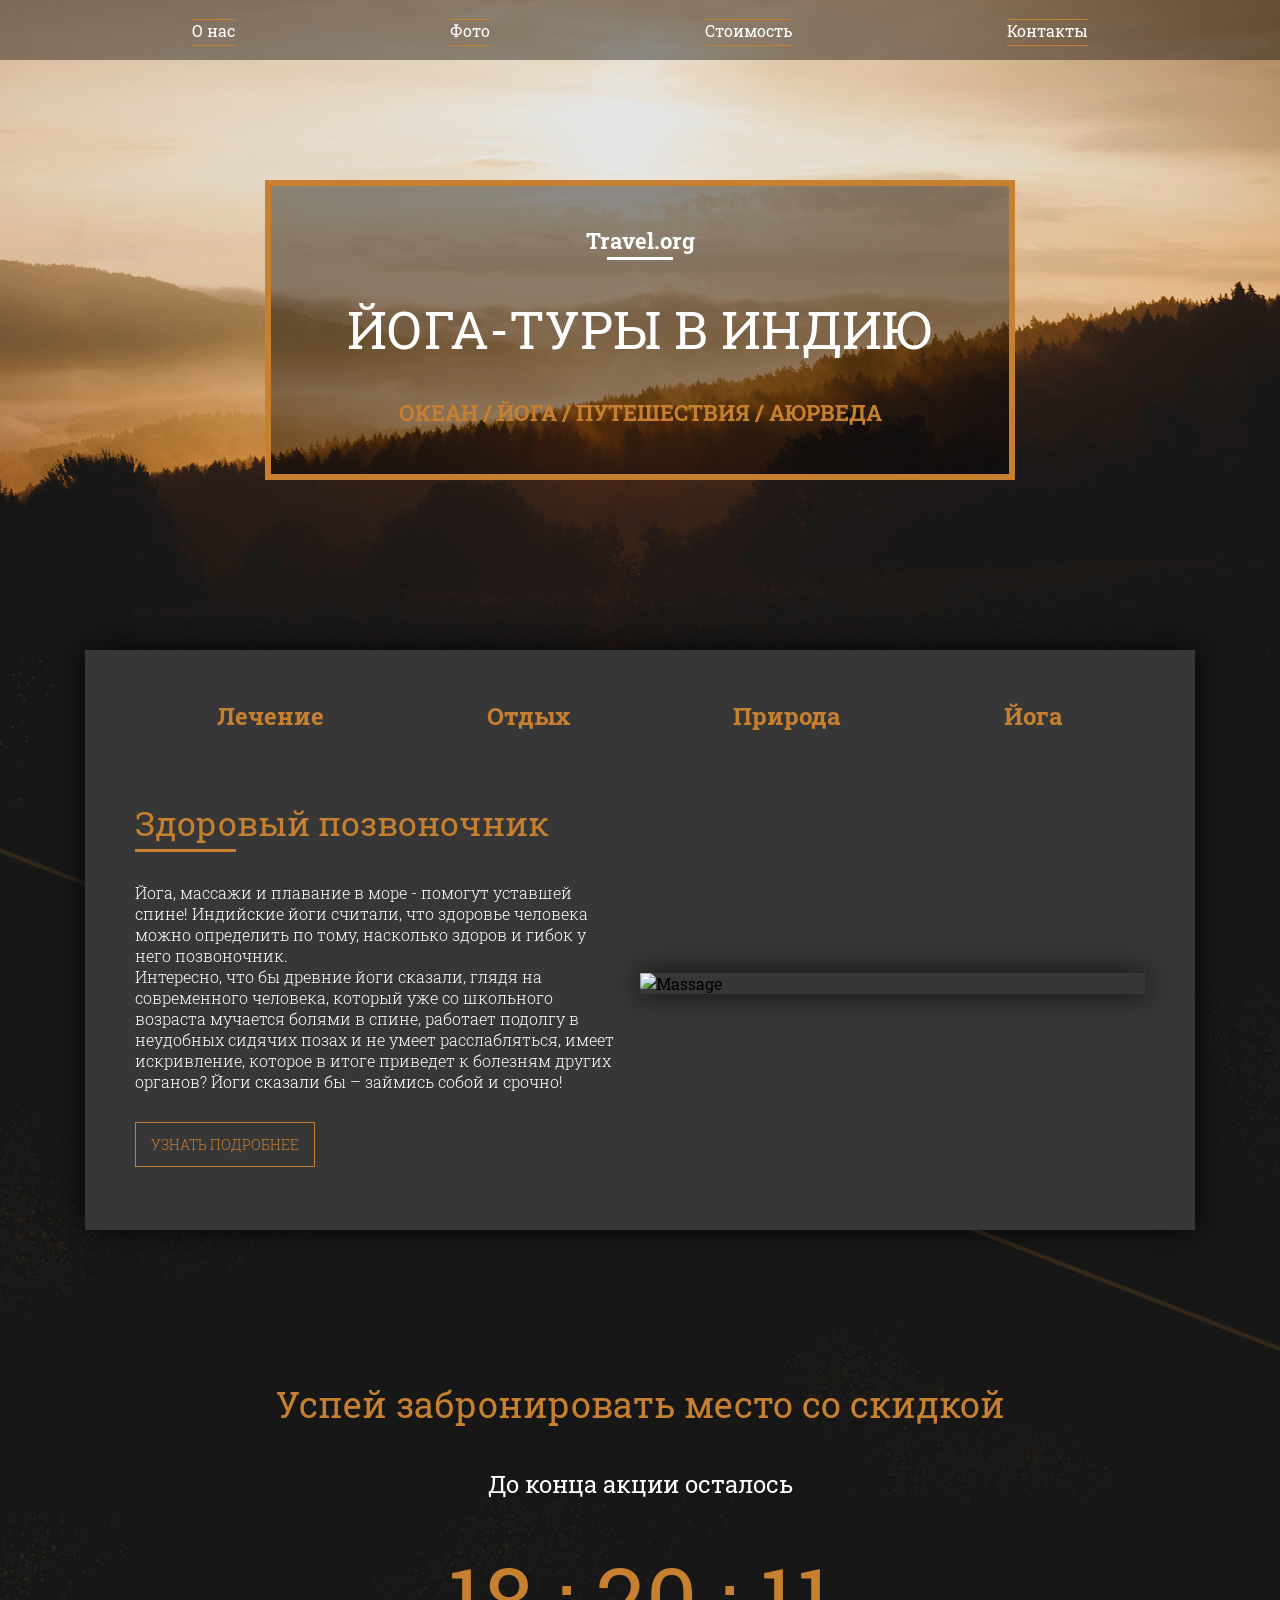
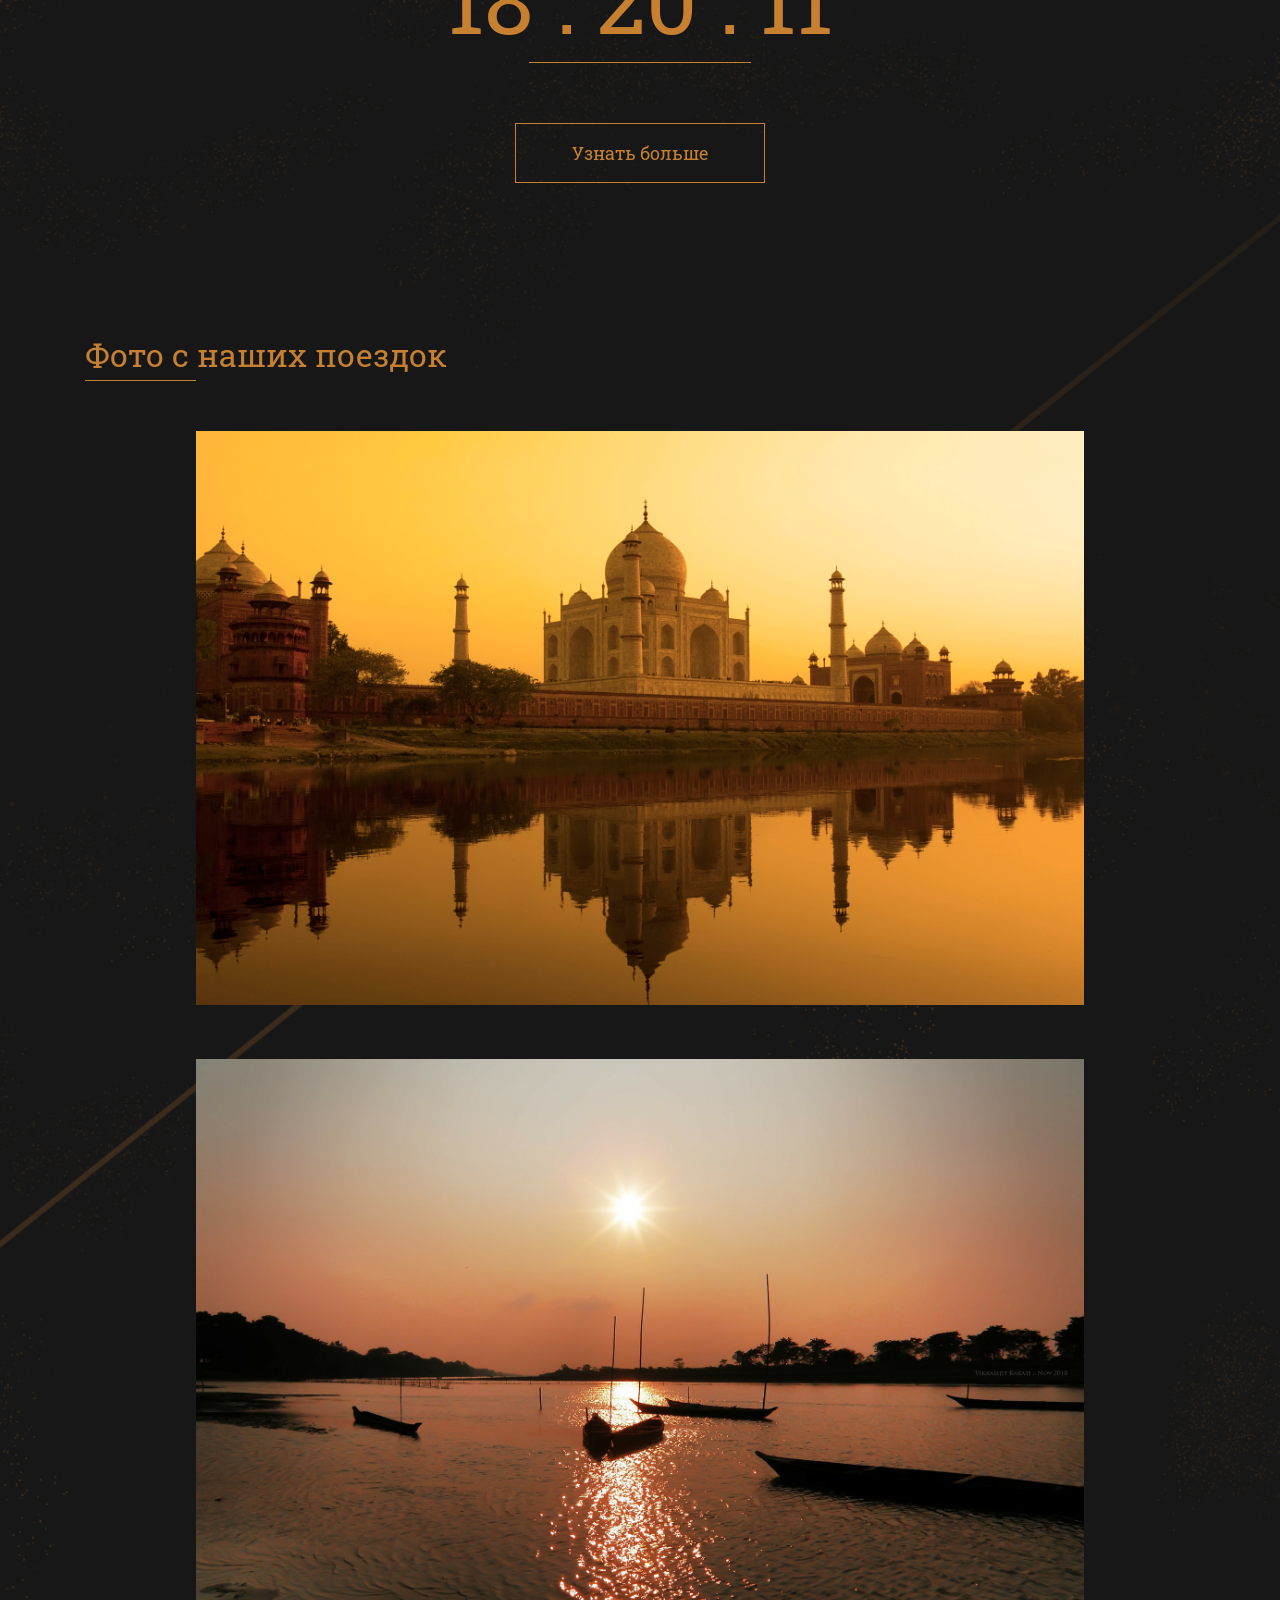
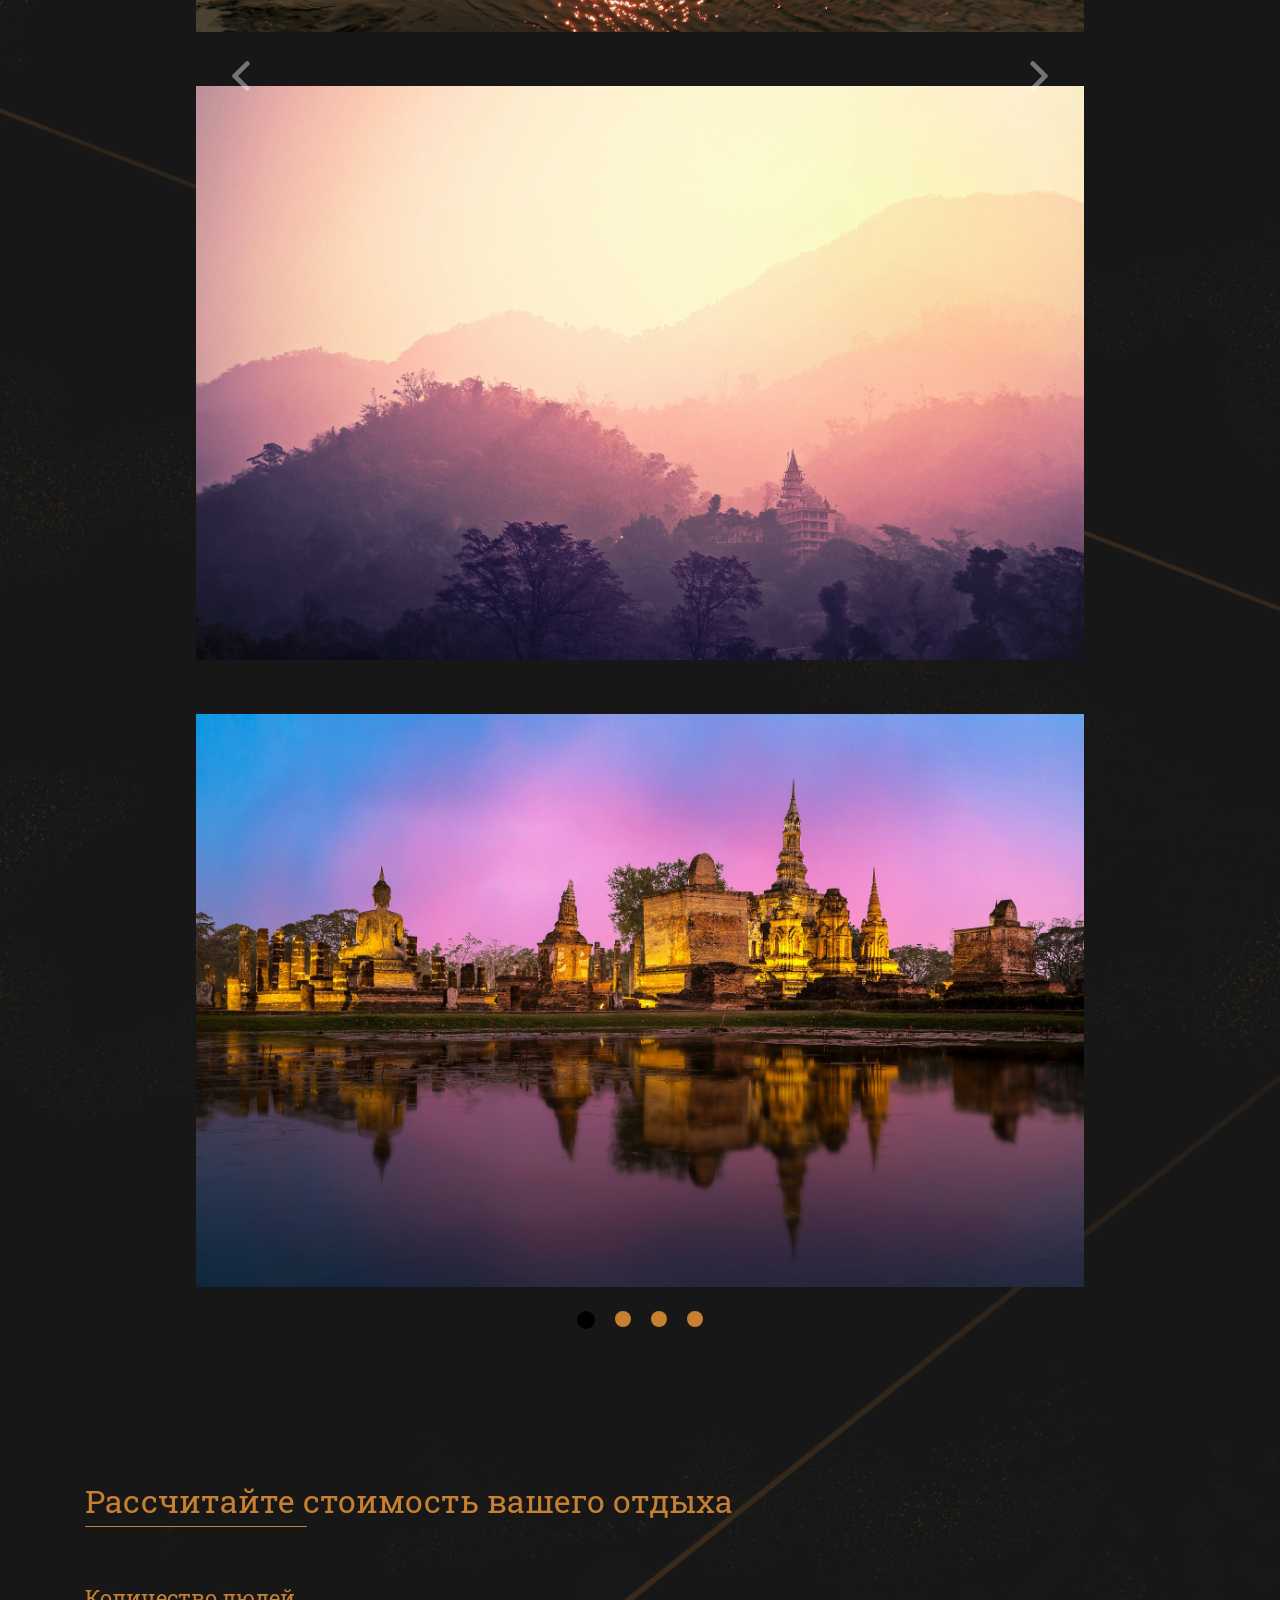
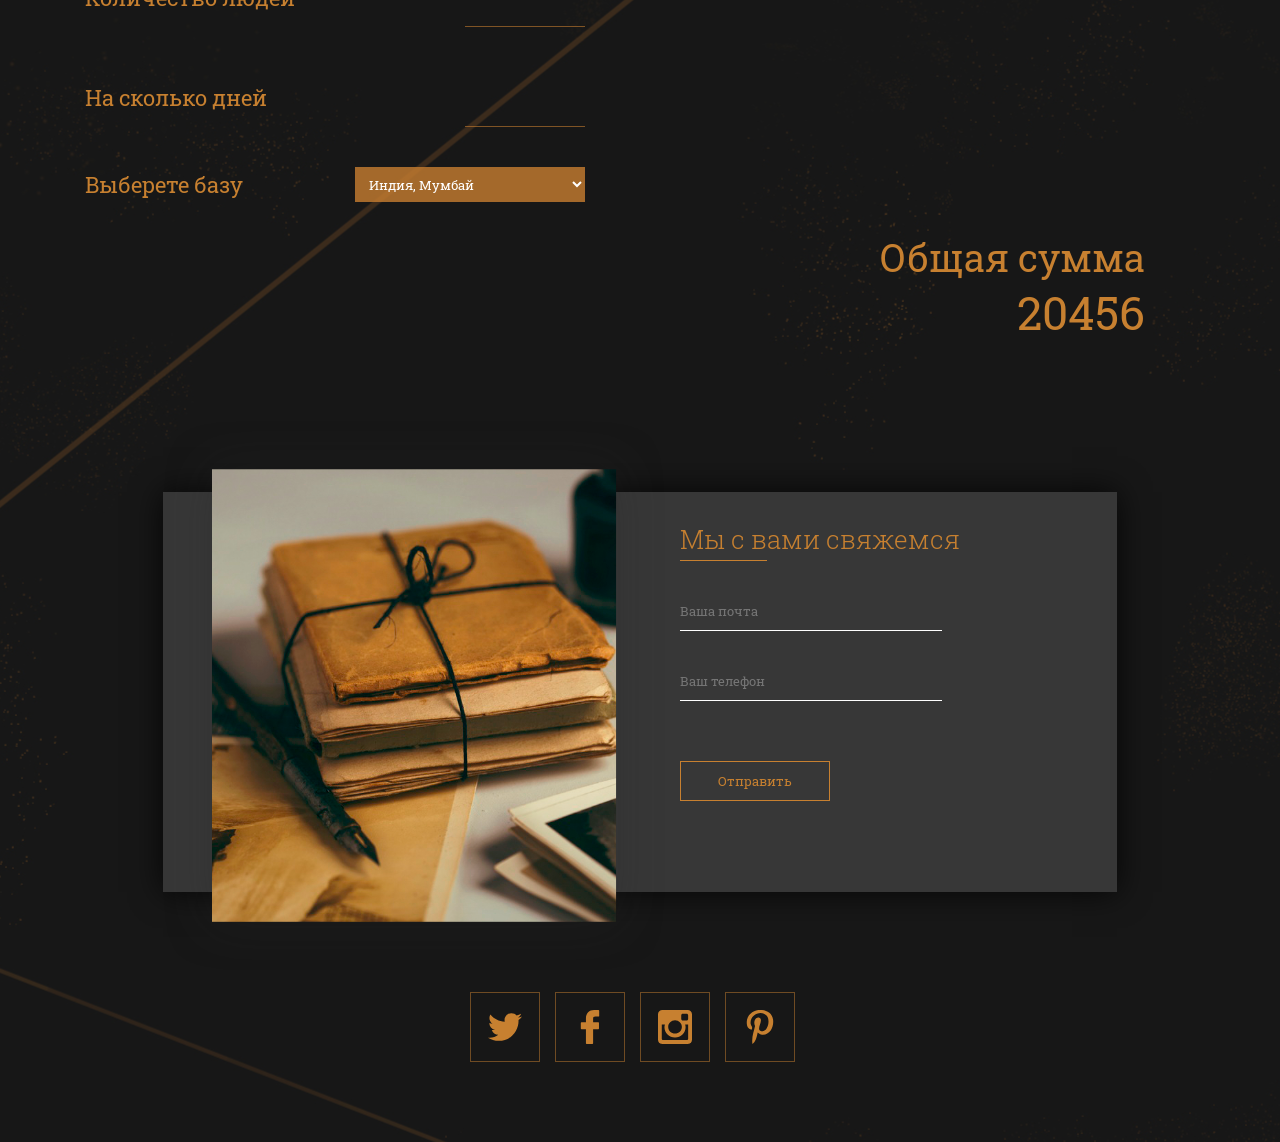
==== js-start/project1/index.html @ 2689a8bf "project1 t1" ====
<!DOCTYPE html>
<html lang="ru">
<head>
	<meta charset="UTF-8">
	<title>Yoga</title>
	
	<link href="https://fonts.googleapis.com/css?family=Roboto+Slab:300,400,700&amp;subset=cyrillic-ext" rel="stylesheet">
	<link rel="stylesheet" href="css/bootstrap-grid.min.css">
	<link rel="stylesheet" href="css/style.css">
</head>
<body>
	<header>
		<div class="container">
			<nav>
				<ul>
					<li><a href="#about">О нас</a></li>
					<li><a href="#photo">Фото</a></li>
					<li><a href="#price">Стоимость</a></li>
					<li><a href="#contacts">Контакты</a></li>
				</ul>
			</nav>
		</div>
	</header>
	<div class="main">
		<div class="container">
			<div class="row">
				<div class="col-12">
					<div class="main-block">
						<div class="main-block-link">
							Travel.org							
						</div>
						<div class="main-block-title">
							йога-туры в индию
						</div>
						<div class="main-block-descr">
							океан / йога / путешествия / аюрведа
						</div>
					</div>
				</div>
			</div>
		</div>
	</div>
	<div class="content">
		<div class="container" id="about">
			<div class="info" >
				<div class="info-header">
					<div class="info-header-tab">Лечение</div>
					<div class="info-header-tab">Отдых</div>
					<div class="info-header-tab">Природа</div>
					<div class="info-header-tab">Йога</div>
				</div>
				<div class="info-tabcontent fade">
					<div class="description">
						<div class="description-title">Здоровый позвоночник</div>
						<div class="description-text">Йога, массажи и плавание в море - помогут уставшей спине! Индийские йоги считали, что здоровье человека можно определить по тому, насколько здоров и гибок у него позвоночник.<br> Интересно, что бы древние йоги сказали, глядя на современного человека, который уже со школьного возраста мучается болями в спине, работает подолгу в неудобных сидячих позах и не умеет расслабляться, имеет искривление, которое в итоге приведет к болезням других органов? Йоги сказали бы – займись собой и срочно!
						</div>
						<div class="description-btn">
							Узнать подробнее
						</div>
					</div>
					<div class="photo">
						<img src="img/massage.jpg" alt="Massage">
					</div>
				</div>
				<div class="info-tabcontent fade">
					<div class="description">
						<div class="description-title">Антистресс</div>
						<div class="description-text">Аюрведа и йога утверждают, что главным источником здоровья нашего организма является здоровый ум. Программа «Антистресс» сначала убирает последствия стресса на физическом уровне, потом помогает избавиться от негативных и навязчивых мыслей, затем повышает общий уровень энергии.<br> Вы наконец вспомните ощущение "свободной головы", ощутите прилив физических сил и вспомните, что такое счастье.</div>
						<div class="description-btn">
							Узнать подробнее
						</div>
					</div>
					<div class="photo">
						<img src="img/sunset.jpg" alt="sunset">
					</div>
				</div>
				<div class="info-tabcontent fade">
					<div class="description">
						<div class="description-title">Восстановление</div>
						<div class="description-text">Стрессы, жизнь в условиях города, плохая экология, загрязненные продукты и вода, напряженный ритм жизни - все это день ото дня отбирает у нас молодость и хорошее здоровье.<br> Одним кремом для лица не решить проблему омоложения организма, когда тебе за 40. Согласны?</div>
						<div class="description-btn">
							Узнать подробнее
						</div>
					</div>
					<div class="photo">
						<img src="img/sunrise.jpg" alt="sunrise">
					</div>
				</div>
				<div class="info-tabcontent fade">
					<div class="description">
						<div class="description-title">Йога и аюрведа</div>
						<div class="description-text">Несколько лет назад мы разработали специальные программы по йоге и аюрведе - и мы поняли, что они отлично работают - на опыте 530 наших туристов! В каждой из этих программ есть одна цель, на достижение которой будут направлены и асаны, и дыхательные практики, и медитации, и аюрведические процедуры, будут читаться лекции по этой теме. <br>Йога и аюрведа - два сильных война, которые сообща будут бороться с проблемами и болезнями.</div>
						<div class="description-btn">
							Узнать подробнее
						</div>
					</div>
					<div class="photo">
						<img src="img/yoga.jpg" alt="yoga">
					</div>
				</div>
			</div>
			<div class="timer">
				<div class="timer-title">Успей забронировать место со скидкой</div>
				<div class="timer-action">
					До конца акции осталось
				</div>
				<div class="timer-numbers" id="timer">
					<span class="hours">18</span>
					<span>:</span>
					<span class="minutes">20</span>
					<span>:</span>
					<span class="seconds">11</span>
				</div>
			</div>
			<button class="more"> Узнать больше</button>
			<div class="slider" id="photo">
				<div class="slider-title">Фото с наших поездок
				</div>
				<div class="wrap">

					<div class="slider-item fade">
						<img src="img/slider_1.jpg" alt="slider">
					</div>
					<div class="slider-item fade">
						<img src="img/slider_2.jpg" alt="slider">
					</div>
					<div class="slider-item fade">
						<img src="img/slider_3.jpg" alt="slider">
					</div>
					<div class="slider-item fade">
						<img src="img/slider_4.jpg" alt="slider">
					</div>

					<div class="prev"><div class="arrow-left"></div></div>
					<div class="next"><div class="arrow-right"></div></div>
				</div>
				<div class="slider-dots">
					<div class="dot dot-active"></div>
					<div class="dot"></div>
					<div class="dot"></div>
					<div class="dot"></div>
				</div>
			</div>
			<div class="counter" id="price">
				<div class="counter-title">Рассчитайте стоимость вашего отдыха
				</div>
				<div class="counter-block">
					<div class="counter-block-option">Количество людей</div>
					<input type="number" min="1" step="1" class="counter-block-input">
				</div>
				<div class="counter-block">
					<div class="counter-block-option">На сколько дней</div>
					<input type="number" min="1" step="1" class="counter-block-input">
				</div>
				<div class="counter-block">
					<div class="counter-block-option">Выберете базу</div>
					<select name="place" id="select">
						<option id="mumbai" value="1">Индия, Мумбай</option>
						<option id="kerala" value="1.5">Индия, Керала</option>
						<option id="varanasi" value="1.8">Индия, Варанаси</option>
					</select>
				</div>
				<div class="counter-total">
					Общая сумма<br>
					<span id="total">20456</span>
				</div>
			</div>
			<div class="contact" id="contacts">
				<div class="contact-img">
					<img src="img/letter.png" alt="letter">
				</div>
				<div class="contact-form">
					<div class="contact-form-title">
						Мы с вами свяжемся
					</div>
					<form id="form">
						<input required type="email" placeholder="Ваша почта">
						<input required type="tel" placeholder="Ваш телефон">
						<button type="submit">Отправить</button>
					</form>
				</div>
			</div>
		</div>
		<footer>
			<div class="container">
				<div class="social">
					<div class="social-block">
						<a href="#">
						<img src="logo/twitter-logo-silhouette.svg" alt="">
						</a>
					</div>
					<div class="social-block">
						<a href="#">
						<img src="logo/facebook-logo.svg" alt="">
						</a>
					</div>
					<div class="social-block">
						<a href="#">
						<img src="logo/instagram-social-network-logo-of-photo-camera.svg" alt="">
						</a>
					</div>
					<div class="social-block">
						<a href="#">
						<img src="logo/pinterest-logo.svg" alt="">
						</a>
					</div>
				</div>
			</div>
		</footer>
	</div>
	<div class="overlay fade">
	 		<div class="popup">
				<div class="popup-close">&times;
				</div>
				<div class="popup-title">
				Форма обратной связи</div>
					<div class="popup-form">	
						<form action="#" class="main-form">
							<div class="popup-form-header">
								Узнайте больше о своём отдыхе
							</div>
								<label class="popup-form__label" for="phone">
								Введите ваш номер телефона:
								</label>
								<input class="popup-form__input" name="phone" type="tel" required placeholder="+7(978) 973 33 45">
								<button class="button popup-form__btn">
									Оставить заявку!
								</button>
						</form>
					</div>
	 		</div>
	</div>
	<script src="js/script.js"></script>
</body>
</html>
---- js-start/project1/css/style.css ----
.fade {
  -webkit-animation-name: fade;
          animation-name: fade;
  -webkit-animation-duration: 2.5s;
          animation-duration: 2.5s;
  -webkit-animation-name: fade;
  -webkit-animation-duration: 2.5s;
}
@-webkit-keyframes fade {
  from {
    opacity: 0.1;
  }
  to {
    opacity: 1;
  }
}
@keyframes fade {
  from {
    opacity: 0.1;
  }
  to {
    opacity: 1;
  }
}
.more-splash {
  -webkit-animation-name: splash;
          animation-name: splash;
  -webkit-animation-duration: 1.7s;
          animation-duration: 1.7s;
}
@-webkit-keyframes splash {
  from {
    box-shadow: 0 0 10px #c78030;
  }
  to {
    box-shadow: 0 0 60px #c78030;
  }
}
@keyframes splash {
  from {
    box-shadow: 0 0 10px #c78030;
  }
  to {
    box-shadow: 0 0 60px #c78030;
  }
}
* {
  box-sizing: border-box;
  margin: 0;
  padding: 0;
  outline: none;
  font-family: "Roboto Slab";
}
a {
  color: inherit;
  text-decoration: none;
}
a:visited,
a:hover,
a:focus,
a:active {
  text-decoration: none;
  color: inherit;
}
header {
  width: 100%;
  height: 60px;
  position: fixed;
  top: 0;
  background-color: rgba(0, 0, 0, 0.4);
  z-index: 10;
}
header ul {
  height: 60px;
  display: -webkit-box;
  display: -webkit-flex;
  display: -ms-flexbox;
  display: flex;
  list-style-type: none;
  -webkit-justify-content: space-around;
      -ms-flex-pack: distribute;
          justify-content: space-around;
  -webkit-box-align: center;
  -webkit-align-items: center;
      -ms-flex-align: center;
          align-items: center;
  color: #fff;
}
header ul li:after {
  content: '';
  display: block;
  width: 100%;
  height: 1px;
  background-color: #c78030;
  margin-top: 4px;
  -webkit-transition: 0.4s;
          transition: 0.4s;
}
header ul li:before {
  content: '';
  display: block;
  width: 100%;
  right: 0;
  height: 1px;
  background-color: #c78030;
  margin-top: 4px;
  -webkit-transition: 0.4s;
          transition: 0.4s;
}
.main {
  height: 650px;
  width: 100%;
  background: url(../img/bg.jpg) center no-repeat;
  background-size: cover;
}
.main-block {
  width: 750px;
  min-height: 300px;
  border: 6px solid #c78030;
  background-color: rgba(0, 0, 0, 0.4);
  margin: 0 auto;
  padding: 40px;
  margin-top: 180px;
  text-align: center;
}
.main-block-link {
  color: #fff;
  font-size: 22px;
  font-weight: bold;
}
.main-block-link:after {
  content: '';
  display: block;
  width: 10%;
  height: 3px;
  background-color: #fff;
  margin: 0 auto;
  margin-top: 2px;
}
.main-block-title {
  color: #fff;
  text-transform: uppercase;
  font-size: 52px;
  margin-top: 35px;
}
.main-block-descr {
  color: #c78030;
  text-transform: uppercase;
  font-size: 22px;
  margin-top: 35px;
  font-weight: bold;
}
.content {
  width: 100%;
  min-height: 3200px;
  background: url(../img/main_bg.jpg);
  background-position: 50% 30%;
}
.content .info {
  width: 100%;
  min-height: 580px;
  background-color: #373737;
  padding: 50px;
  box-shadow: 0px 0px 30px rgba(0, 0, 0, 0.8);
}
.content .info-header {
  width: 100%;
  height: 50px;
  display: -webkit-box;
  display: -webkit-flex;
  display: -ms-flexbox;
  display: flex;
  -webkit-justify-content: space-around;
      -ms-flex-pack: distribute;
          justify-content: space-around;
}
.content .info-header-tab {
  color: #c78030;
  font-weight: bold;
  font-size: 24px;
  cursor: pointer;
}
.content .info-header-tab:after {
  content: '';
  display: block;
  width: 0%;
  height: 3px;
  background-color: #c78030;
  margin-top: 4px;
  -webkit-transition: 0.4s;
          transition: 0.4s;
}
.content .info-header-tab:hover:after {
  width: 60%;
}
.content .info-tabcontent {
  width: 100%;
  display: -webkit-box;
  display: -webkit-flex;
  display: -ms-flexbox;
  display: flex;
  padding-top: 50px;
  -webkit-transition: 0.3s;
          transition: 0.3s;
}
.content .info-tabcontent .description,
.content .info-tabcontent .photo {
  width: 50%;
}
.content .info-tabcontent .description-title {
  font-size: 34px;
  color: #c78030;
}
.content .info-tabcontent .description-title:after {
  content: '';
  display: block;
  width: 20%;
  height: 3px;
  background-color: #c78030;
  margin-top: 4px;
}
.content .info-tabcontent .description-text {
  margin-top: 30px;
  color: #fff;
  font-weight: 300;
  padding-right: 20px;
}
.content .info-tabcontent .description-btn {
  width: 180px;
  height: 45px;
  line-height: 43px;
  margin-top: 30px;
  border: 1px solid #c78030;
  font-size: 14px;
  color: #c78030;
  text-transform: uppercase;
  font-weight: bold;
  text-align: center;
  font-weight: 300;
  cursor: pointer;
}
.content .info-tabcontent .description-btn:hover {
  box-shadow: 0px 0px 5px #c78030;
}
.content .info-tabcontent .photo {
  display: -webkit-box;
  display: -webkit-flex;
  display: -ms-flexbox;
  display: flex;
  -webkit-box-align: center;
  -webkit-align-items: center;
      -ms-flex-align: center;
          align-items: center;
}
.content .info-tabcontent .photo img {
  width: 100%;
  box-shadow: 0px 0px 30px rgba(0, 0, 0, 0.8);
}
.content .info .hide {
  display: none;
}
.content .info .show {
  display: -webkit-box;
  display: -webkit-flex;
  display: -ms-flexbox;
  display: flex;
}
.content .timer {
  margin-top: 150px;
  text-align: center;
}
.content .timer-title {
  font-size: 36px;
  color: #c78030;
}
.content .timer-action {
  font-size: 24px;
  color: #fff;
  margin-top: 40px;
}
.content .timer-numbers {
  margin-top: 40px;
  font-size: 90px;
  color: #c78030;
}
.content .timer-numbers:after {
  content: '';
  display: block;
  width: 20%;
  height: 1px;
  background-color: #c78030;
  margin: 0 auto;
  margin-top: 4px;
}
.content .slider {
  margin-top: 150px;
  position: relative;
}
.content .slider-title {
  font-size: 32px;
  color: #c78030;
}
.content .slider-title:after {
  content: '';
  display: block;
  width: 10%;
  height: 1px;
  background-color: #c78030;
  margin-top: 4px;
}
.content .slider .wrap {
  width: 100%;
  position: relative;
}
.content .slider .wrap .slider-item {
  width: 80%;
  margin: 0 auto;
  margin-top: 50px;
  position: relative;
}
.content .slider .wrap .slider-item img {
  width: 100%;
}
.content .slider .wrap .prev {
  position: absolute;
  cursor: pointer;
  top: 0;
  width: 90px;
  left: 10%;
  background-color: rgba(0, 0, 0, 0);
  -webkit-transition: 0.3s;
          transition: 0.3s;
  height: 100%;
}
.content .slider .wrap .prev:hover {
  background-color: rgba(0, 0, 0, 0.4);
}
.content .slider .wrap .prev:hover .arrow-left {
  opacity: 1;
}
.content .slider .wrap .prev .arrow-left {
  width: 30px;
  height: 30px;
  background: url(../icons/left-arrow.svg) center no-repeat;
  background-size: cover;
  position: absolute;
  top: 50%;
  left: 50%;
  -webkit-transform: translate(-50%);
      -ms-transform: translate(-50%);
          transform: translate(-50%);
  opacity: .4;
  -webkit-transition: 1s;
          transition: 1s;
}
.content .slider .wrap .next {
  position: absolute;
  cursor: pointer;
  top: 0;
  width: 90px;
  background-color: rgba(0, 0, 0, 0);
  -webkit-transition: 0.3s;
          transition: 0.3s;
  height: 100%;
  right: 10%;
}
.content .slider .wrap .next:hover {
  background-color: rgba(0, 0, 0, 0.4);
}
.content .slider .wrap .next:hover .arrow-right {
  opacity: 1;
}
.content .slider .wrap .next .arrow-right {
  width: 30px;
  height: 30px;
  background: url(../icons/right-arrow.svg) center no-repeat;
  background-size: cover;
  position: absolute;
  top: 50%;
  left: 50%;
  -webkit-transform: translate(-50%);
      -ms-transform: translate(-50%);
          transform: translate(-50%);
  opacity: .4;
  -webkit-transition: 1s;
          transition: 1s;
}
.content .slider-dots {
  width: 90%;
  margin: 0 auto;
  margin-top: 20px;
  display: -webkit-box;
  display: -webkit-flex;
  display: -ms-flexbox;
  display: flex;
  -webkit-box-pack: center;
  -webkit-justify-content: center;
      -ms-flex-pack: center;
          justify-content: center;
}
.content .slider-dots .dot {
  cursor: pointer;
  height: 16px;
  width: 16px;
  margin: 0 10px;
  background-color: #c78030;
  border-radius: 50%;
  display: inline-block;
  -webkit-transition: background-color 0.6s ease;
          transition: background-color 0.6s ease;
}
.content .slider-dots .dot-active {
  background-color: #000;
  height: 18px;
  width: 18px;
}
.content .counter {
  margin-top: 150px
  /* Для Firefox */
}
.content .counter-title {
  font-size: 32px;
  color: #c78030;
}
.content .counter-title:after {
  content: '';
  display: block;
  width: 20%;
  height: 1px;
  background-color: #c78030;
  margin-top: 4px;
}
.content .counter-block {
  margin-top: 40px;
  width: 45%;
  display: -webkit-box;
  display: -webkit-flex;
  display: -ms-flexbox;
  display: flex;
  -webkit-box-pack: justify;
  -webkit-justify-content: space-between;
      -ms-flex-pack: justify;
          justify-content: space-between;
  -webkit-box-align: center;
  -webkit-align-items: center;
      -ms-flex-align: center;
          align-items: center;
}
.content .counter-block-option {
  font-size: 22px;
  color: #c78030;
}
.content .counter-block-input {
  display: block;
  width: 120px;
  height: 60px;
  padding: 10px;
  color: #c78030;
  background-color: transparent;
  border: none;
  border-bottom: 1px solid rgba(199, 126, 48, 0.6);
  font-size: 46px;
  text-align: center;
}
.content .counter-block select {
  width: 230px;
  height: 35px;
  padding-left: 10px;
  background-color: rgba(199, 126, 48, 0.8);
  color: #fff;
  border: none;
}
.content .counter-total {
  margin-top: 30px;
  padding-right: 50px;
  text-align: right;
  font-size: 38px;
  color: #c78030;
}
.content .counter-total span {
  font-size: 46px;
}
.content .counter input[type=number]::-webkit-inner-spin-button,
.content .counter input[type=number]::-webkit-outer-spin-button {
  -webkit-appearance: none;
  -moz-appearance: none;
  appearance: none;
  margin: 0;
}
.content .counter input[type=number] {
  -moz-appearance: textfield;
}
.content .more {
  display: block;
  margin: 0 auto;
  margin-top: 60px;
  width: 250px;
  height: 60px;
  background-color: transparent;
  border: 1px solid #c78030;
  font-size: 18px;
  color: #c78030;
  cursor: pointer;
}
.content .more:hover {
  box-shadow: 0 0 10px #c78030;
}
.content .contact {
  width: 86%;
  height: 400px;
  display: -webkit-box;
  display: -webkit-flex;
  display: -ms-flexbox;
  display: flex;
  background-color: #373737;
  margin: 0 auto;
  margin-top: 150px;
  box-shadow: 0px 0px 30px rgba(0, 0, 0, 0.8);
}
.content .contact-img {
  width: 50%;
}
.content .contact-img img {
  height: 550px;
  -webkit-transform: translateY(-13%);
      -ms-transform: translateY(-13%);
          transform: translateY(-13%);
}
.content .contact-form {
  width: 50%;
  padding-left: 40px;
}
.content .contact-form-title {
  margin-top: 30px;
  color: #c78030;
  font-size: 26px;
  font-weight: 300;
}
.content .contact-form-title:after {
  content: '';
  display: block;
  width: 20%;
  height: 1px;
  background-color: #c78030;
  margin-top: 4px;
}
.content .contact-form form input {
  display: block;
  width: 60%;
  height: 40px;
  margin-top: 30px;
  background-color: transparent;
  border: none;
  border-bottom: 1px solid #fff;
  color: #fff;
}
.content .contact-form form button {
  margin-top: 60px;
  width: 150px;
  height: 40px;
  background-color: transparent;
  border: 1px solid #c78030;
  color: #c78030;
  cursor: pointer;
}
.content .contact-form form button:hover {
  box-shadow: 0 0 10px #c78030;
}
.content footer {
  width: 100%;
  height: 250px;
  display: -webkit-box;
  display: -webkit-flex;
  display: -ms-flexbox;
  display: flex;
  -webkit-box-align: center;
  -webkit-align-items: center;
      -ms-flex-align: center;
          align-items: center;
}
.content footer .social {
  display: -webkit-box;
  display: -webkit-flex;
  display: -ms-flexbox;
  display: flex;
  -webkit-box-pack: center;
  -webkit-justify-content: center;
      -ms-flex-pack: center;
          justify-content: center;
  -webkit-box-align: center;
  -webkit-align-items: center;
      -ms-flex-align: center;
          align-items: center;
  padding-top: 20px;
}
.content footer .social .social-block {
  width: 70px;
  height: 70px;
  border: 1px solid rgba(199, 128, 48, 0.5);
  margin-right: 15px;
}
.content footer .social .social-block:hover {
  box-shadow: 0 0 10px #c78030;
}
.content footer .social .social-block a img {
  width: 50%;
  display: block;
  margin: 0 auto;
  margin-top: 17px;
}
.overlay {
  position: fixed;
  display: none;
  top: 0;
  width: 100%;
  height: 100%;
  background-color: rgba(0, 0, 0, 0.5);
  z-index: 3;
}
.overlay .popup {
  position: fixed;
  z-index: 4;
  left: 50%;
  top: 150px;
  width: 752px;
  -webkit-transform: translateX(-50%);
      -ms-transform: translateX(-50%);
          transform: translateX(-50%);
}
.overlay .popup-close {
  position: absolute;
  right: -20px;
  top: -35px;
  cursor: pointer;
  font-size: 35px;
  color: #fff;
  font-weight: 300;
}
.overlay .popup-title {
  display: block;
  width: 100%;
  height: 71px;
  line-height: 71px;
  margin: 0;
  background-color: #c78030;
  color: #ffffff;
  text-transform: uppercase;
  font-size: 21px;
  font-weight: 500;
  text-align: center;
}
.overlay .popup-form {
  background: url(../img/modal.jpg) center no-repeat;
  background-size: cover;
  padding: 35px 88px 50px 88px;
  color: #fff;
}
.overlay .popup-form-header {
  padding: 0;
  font-weight: 400;
  line-height: 27px;
  font-size: 30px;
  text-align: center;
}
.overlay .popup-form__label {
  display: block;
  margin-top: 23px;
  font-size: 20px;
  font-weight: 300;
  text-align: center;
}
.overlay .popup-form__input {
  width: 365px;
  height: 56px;
  margin-top: 17px;
  font-size: 18px;
  background-color: #c78030;
  border: none;
  color: #fff;
  text-align: center;
}
.overlay .popup-form__input::-webkit-input-placeholder {
  color: #fff;
}
.overlay .popup-form__input::-moz-placeholder {
  color: #fff;
}
.overlay .popup-form__input:-moz-placeholder {
  color: #fff;
}
.overlay .popup-form__input:-ms-input-placeholder {
  color: #fff;
}
.overlay .popup-form__input:focus::-webkit-input-placeholder {
  color: transparent;
}
.overlay .popup-form__input:focus::-moz-placeholder {
  color: transparent;
}
.overlay .popup-form__input:focus:-moz-placeholder {
  color: transparent;
}
.overlay .popup-form__input:focus:-ms-input-placeholder {
  color: transparent;
}
.overlay .popup-form__btn {
  width: 180px;
  height: 56px;
  font-size: 15px;
  line-height: 22px;
  margin-left: 16px;
  background-color: transparent;
  color: #c78030;
  border: 1px solid #c78030;
  cursor: pointer;
}
.overlay .popup-form__btn:hover {
  box-shadow: 0 0 10px #c78030;
}
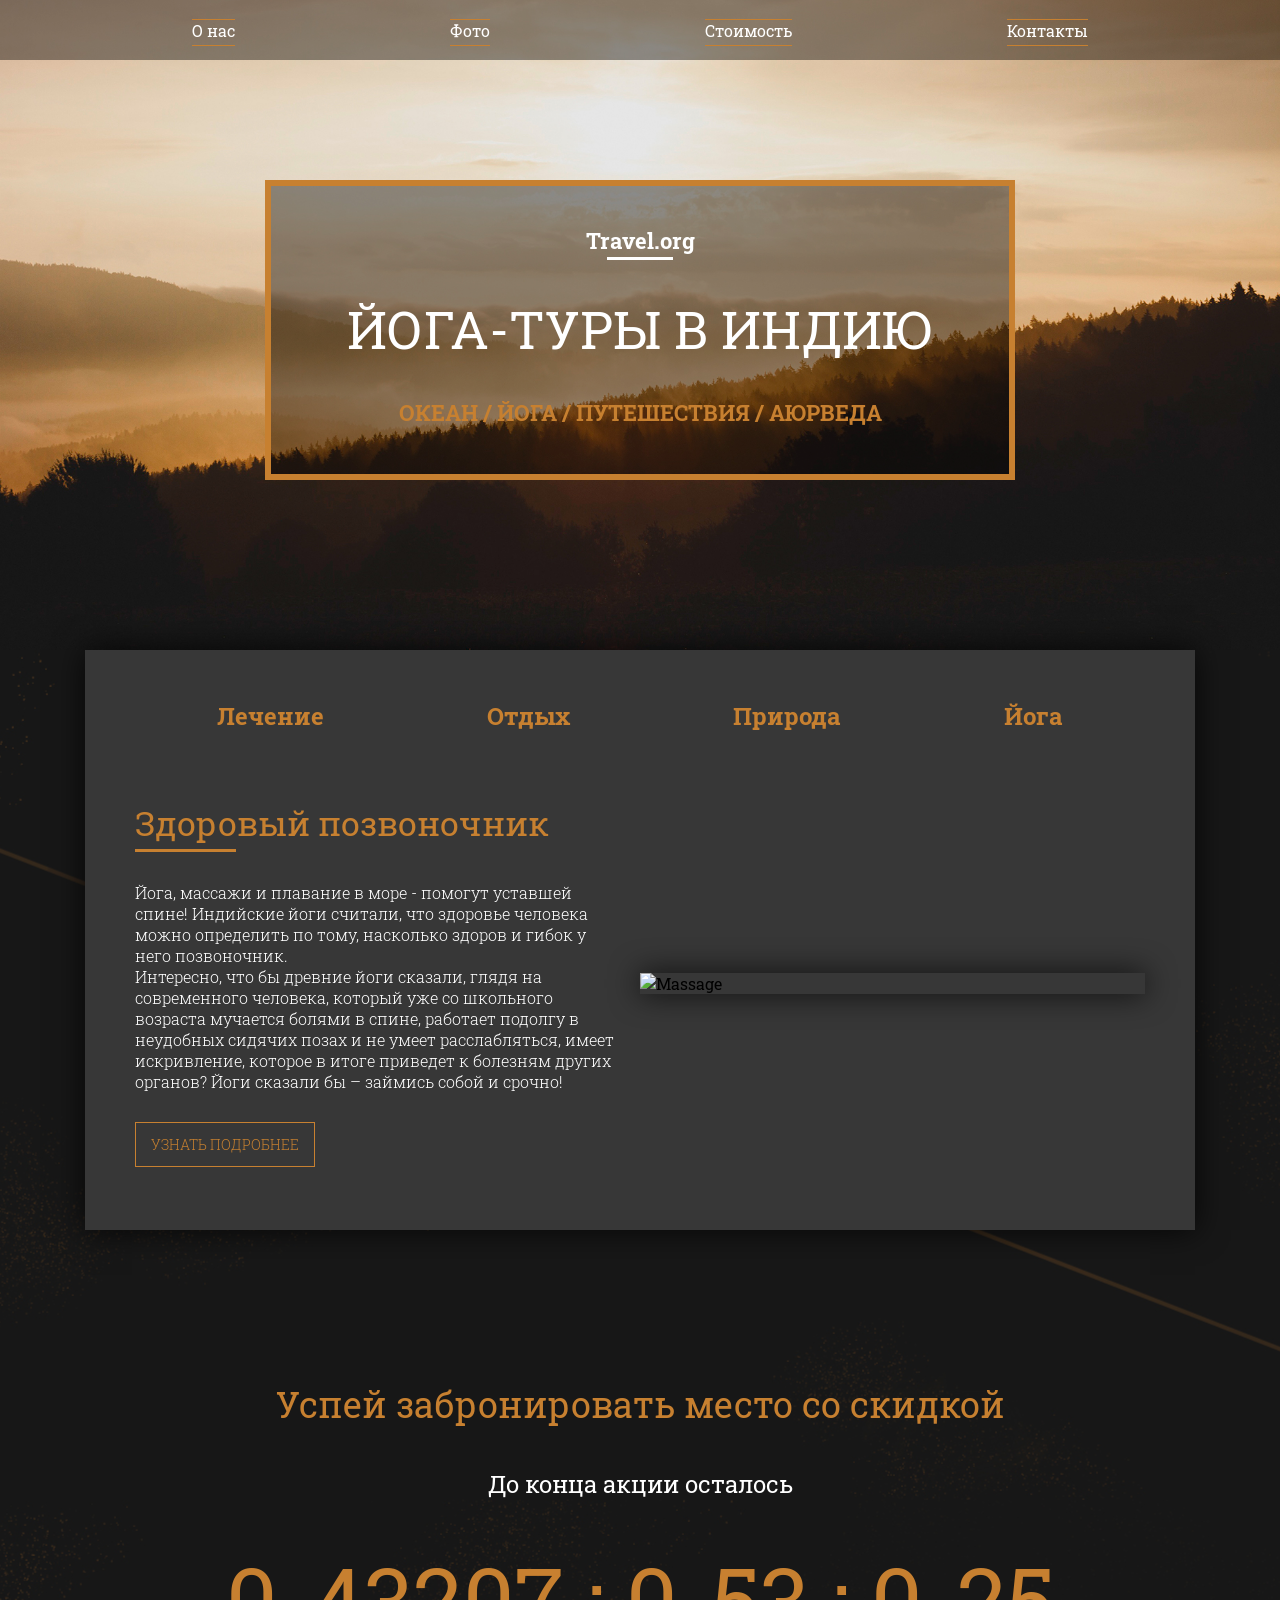
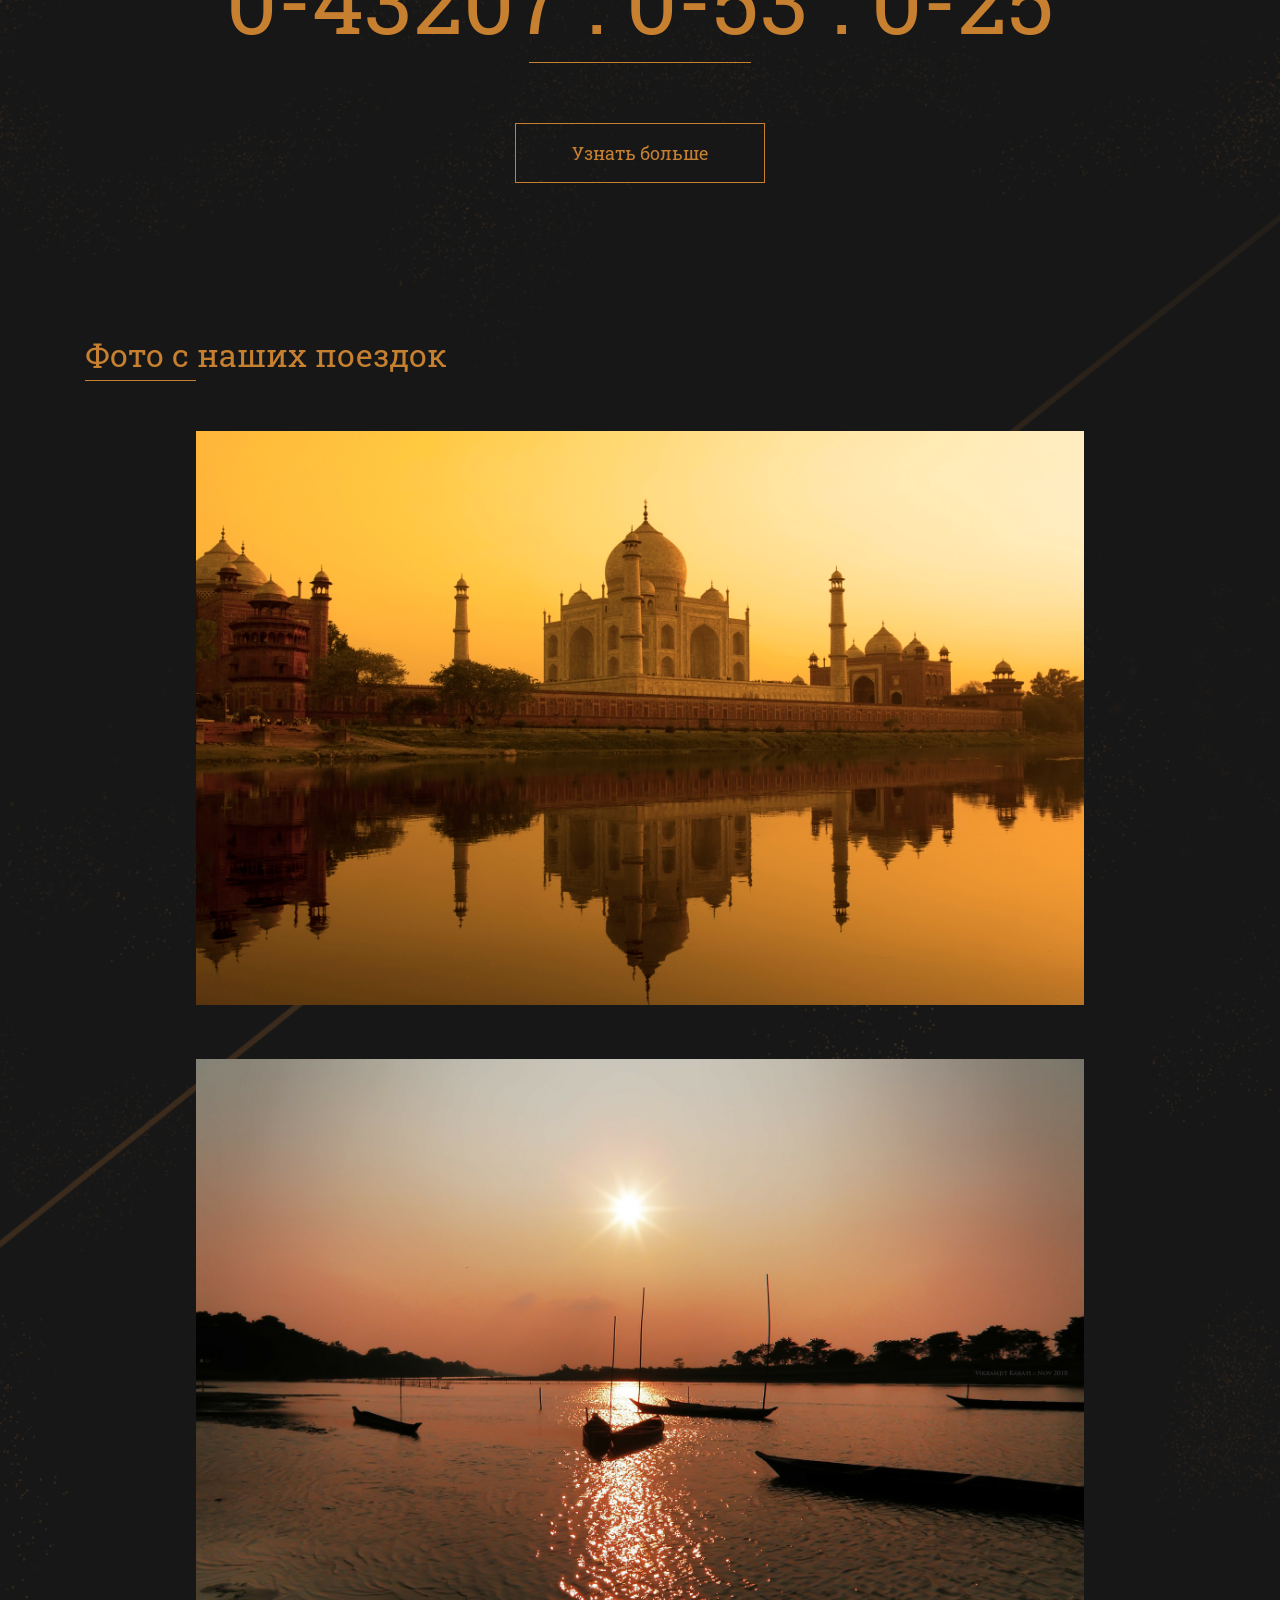
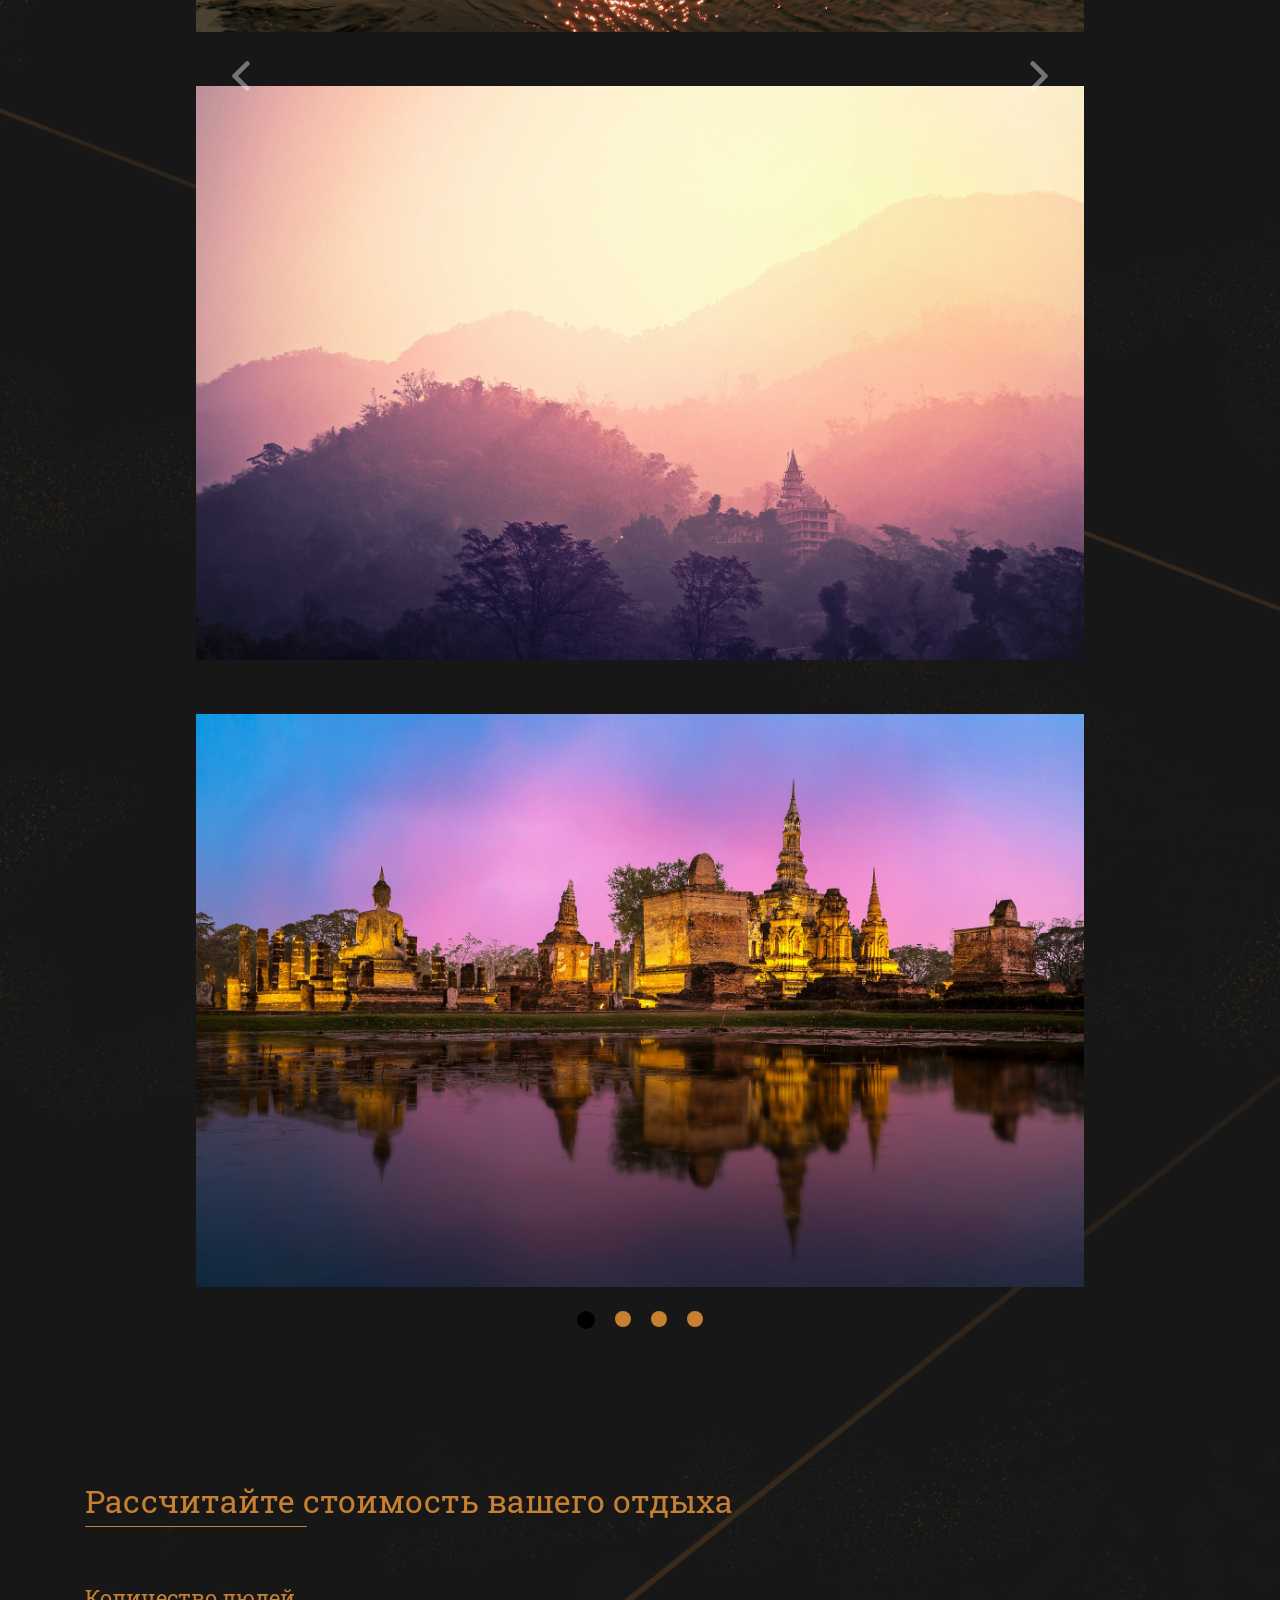
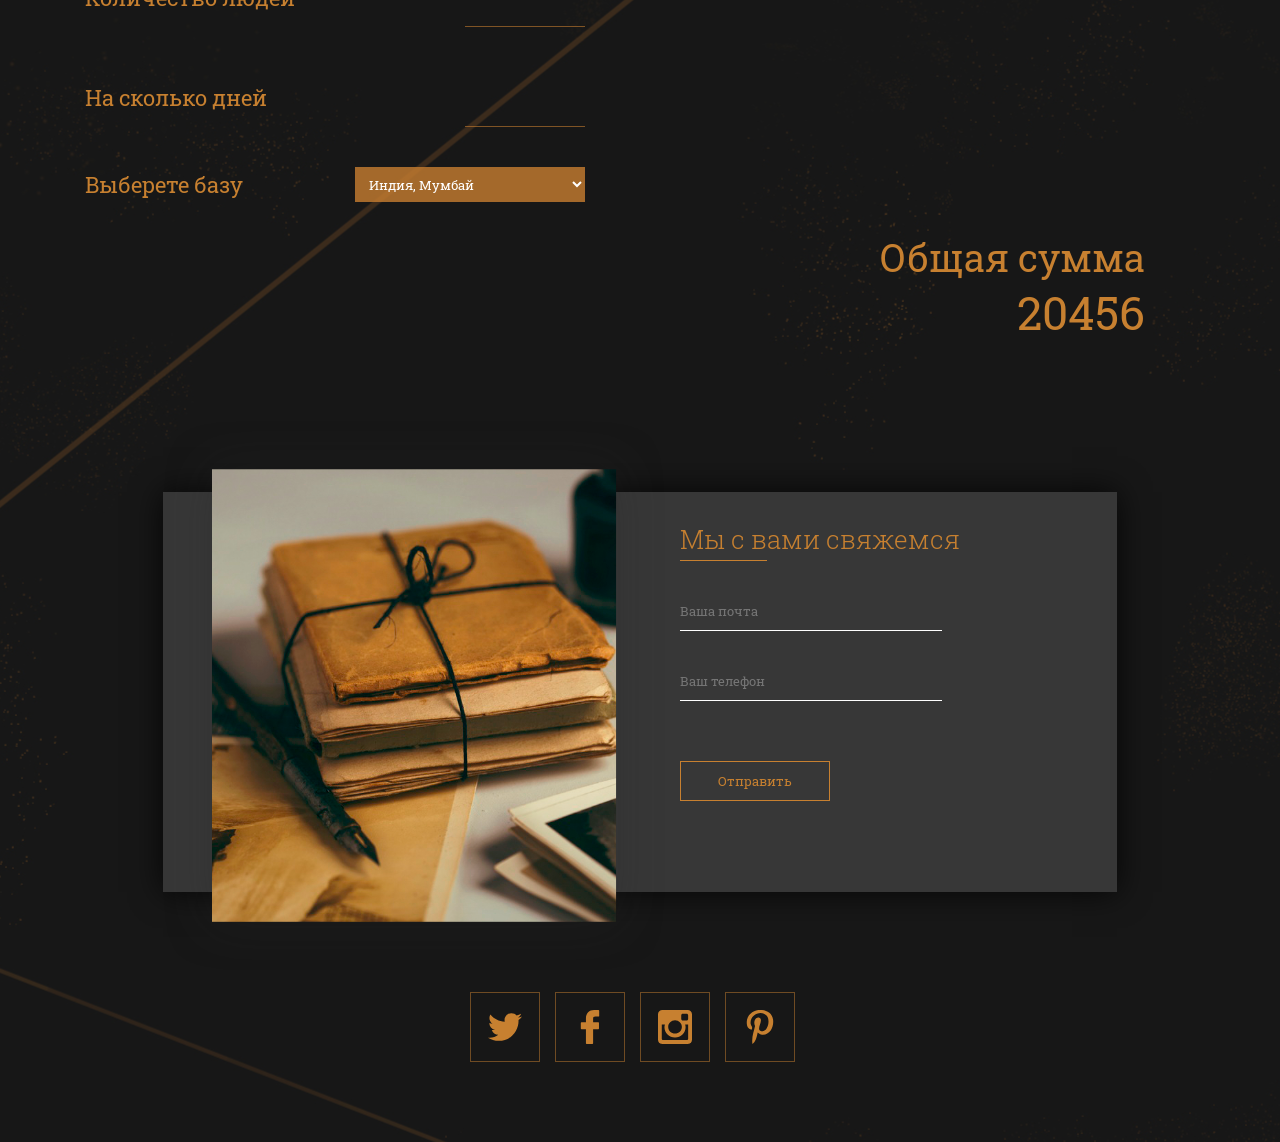
==== commit 8e6d1050: "project1 timer" ====
--- a/js-start/project1/index.html
+++ b/js-start/project1/index.html
@@ -230,6 +230,7 @@
 					</div>
 	 		</div>
 	</div>
-	<script src="js/script.js"></script>
+	<script src="js/tab.js"></script>
+	<script src="js/timer.js"></script>
 </body>
 </html>
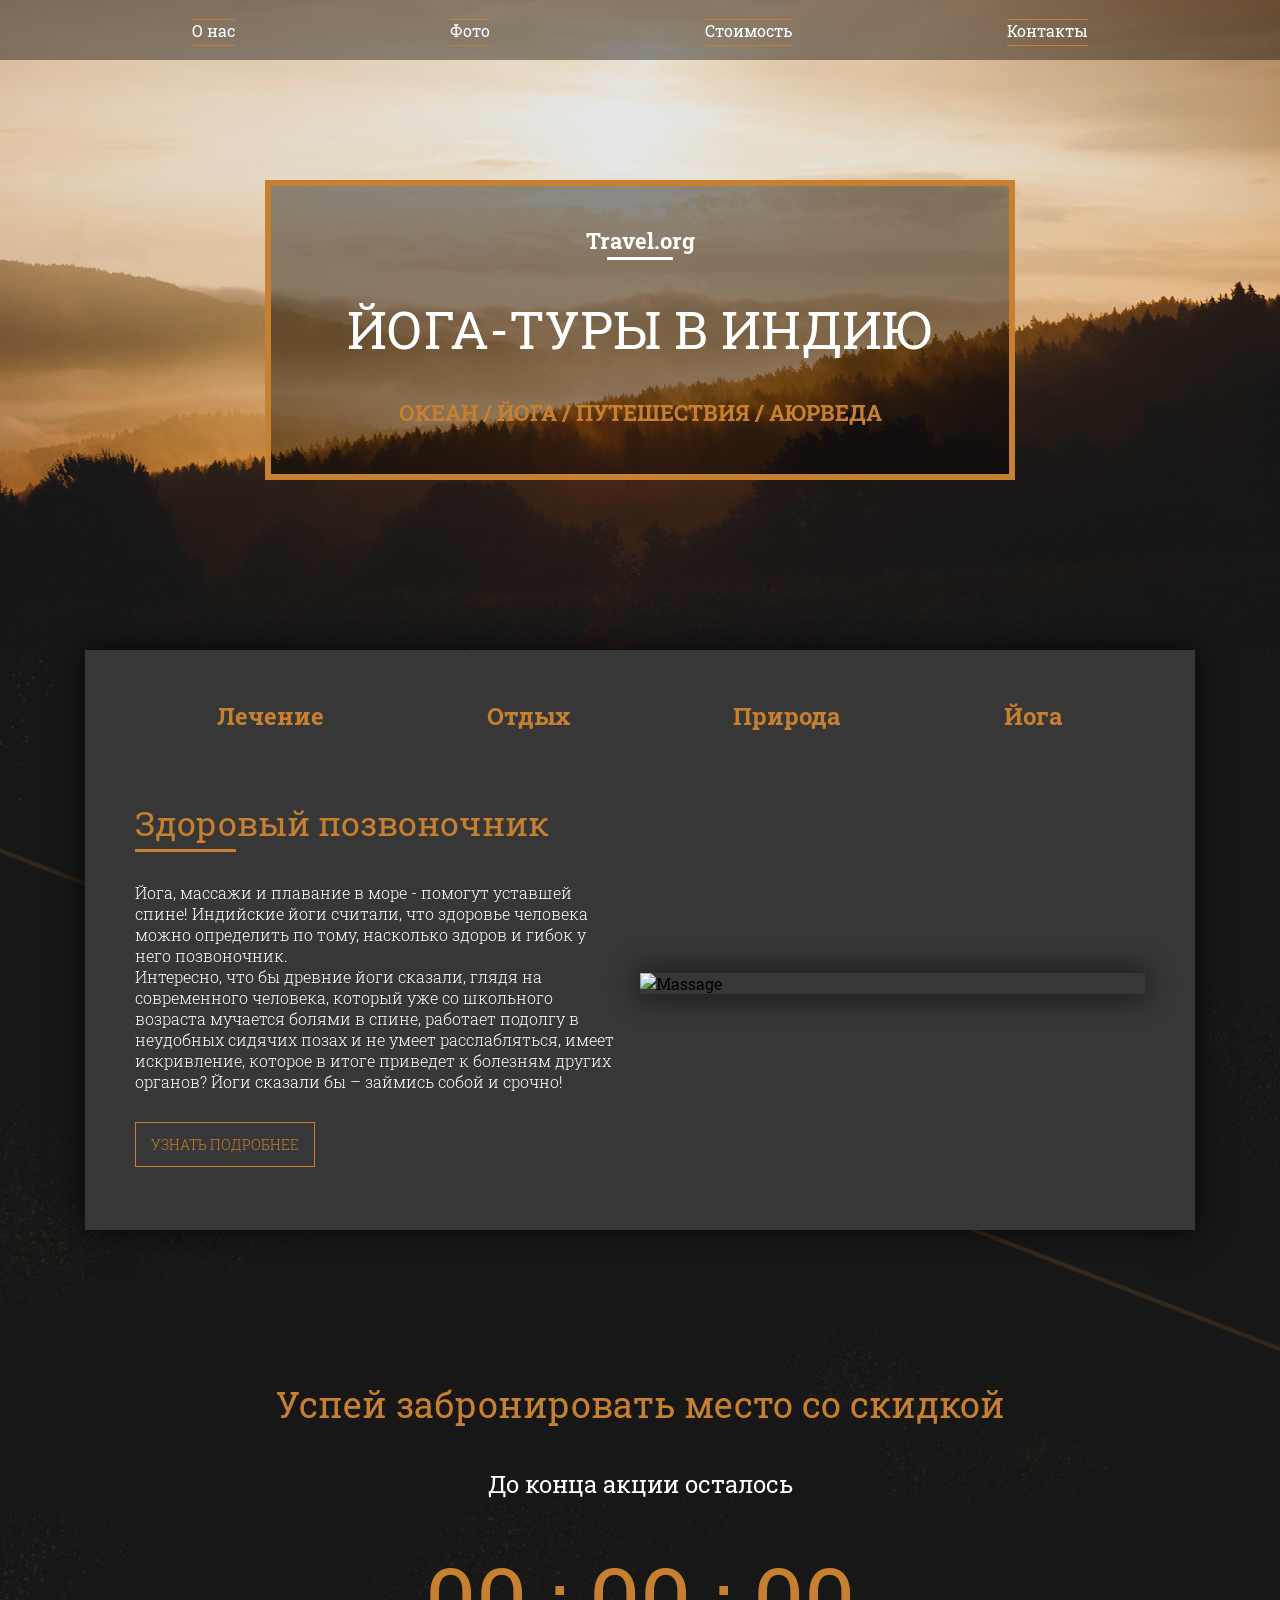
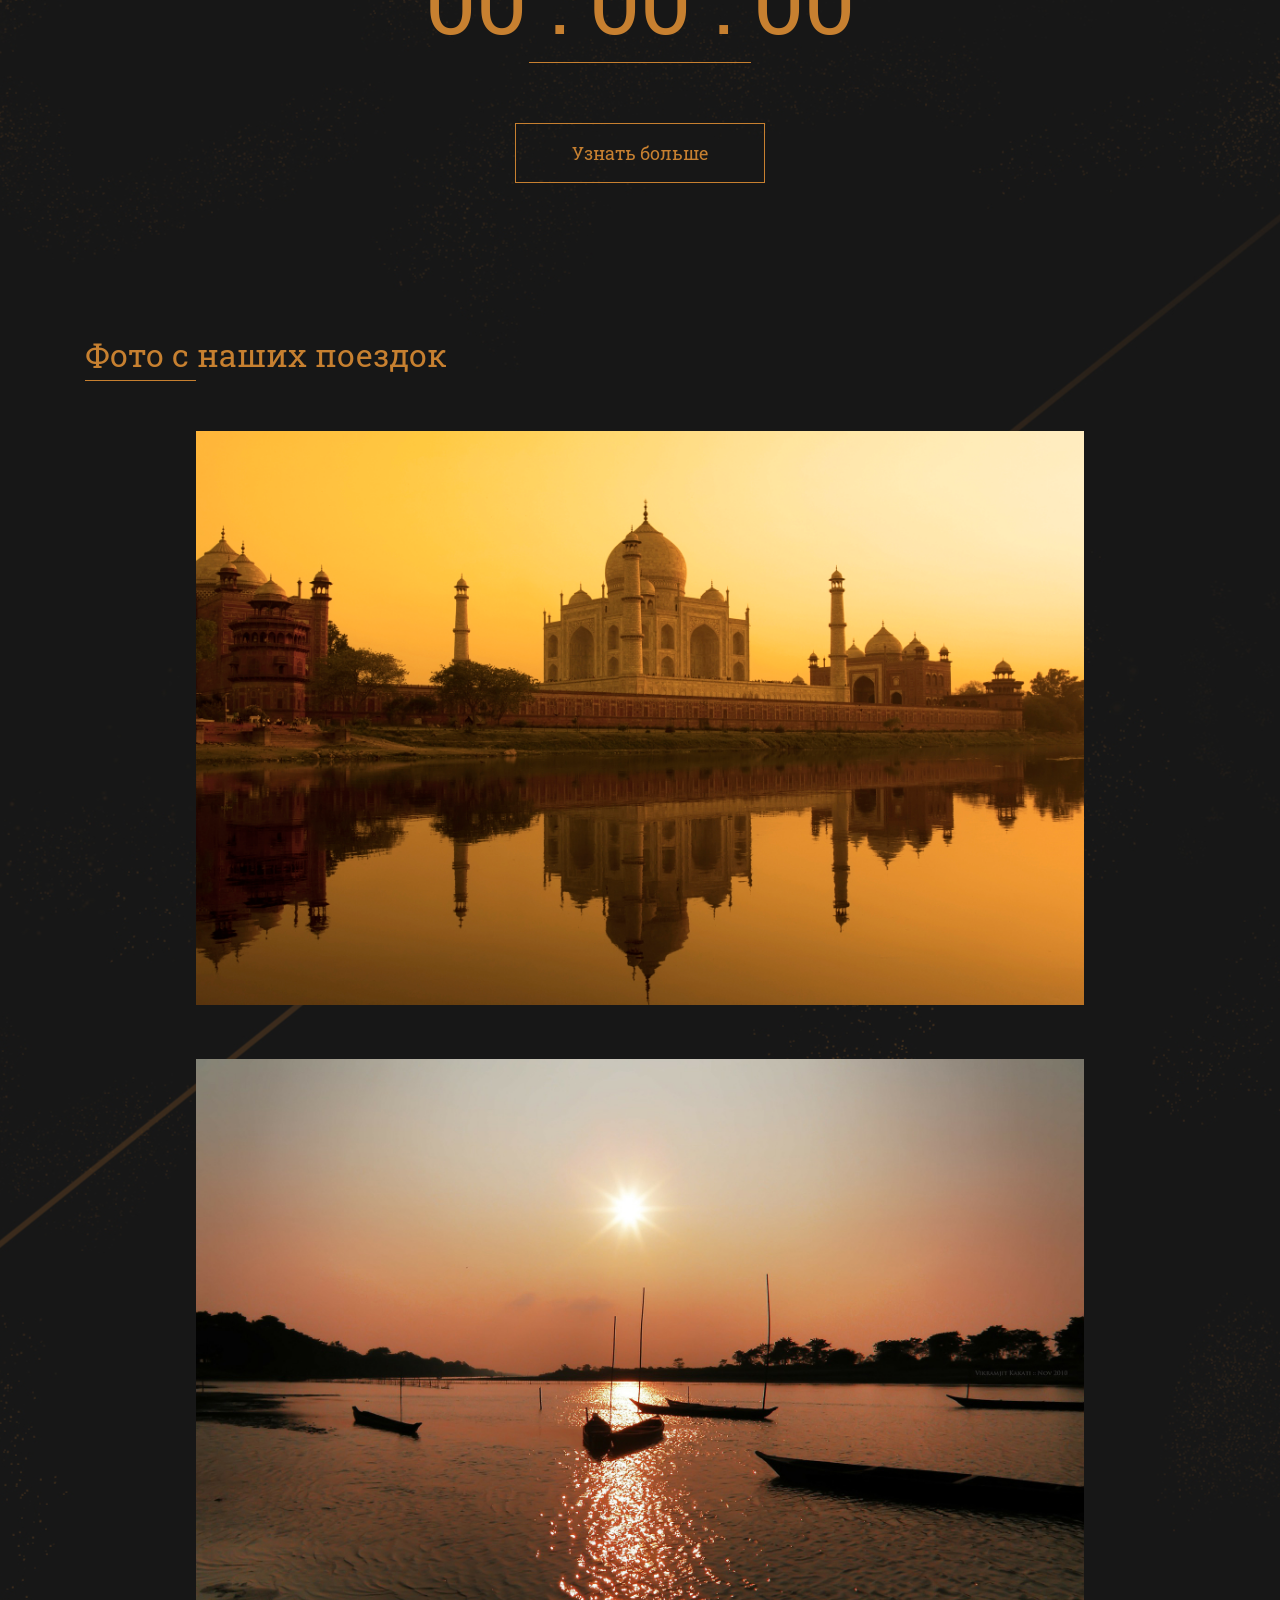
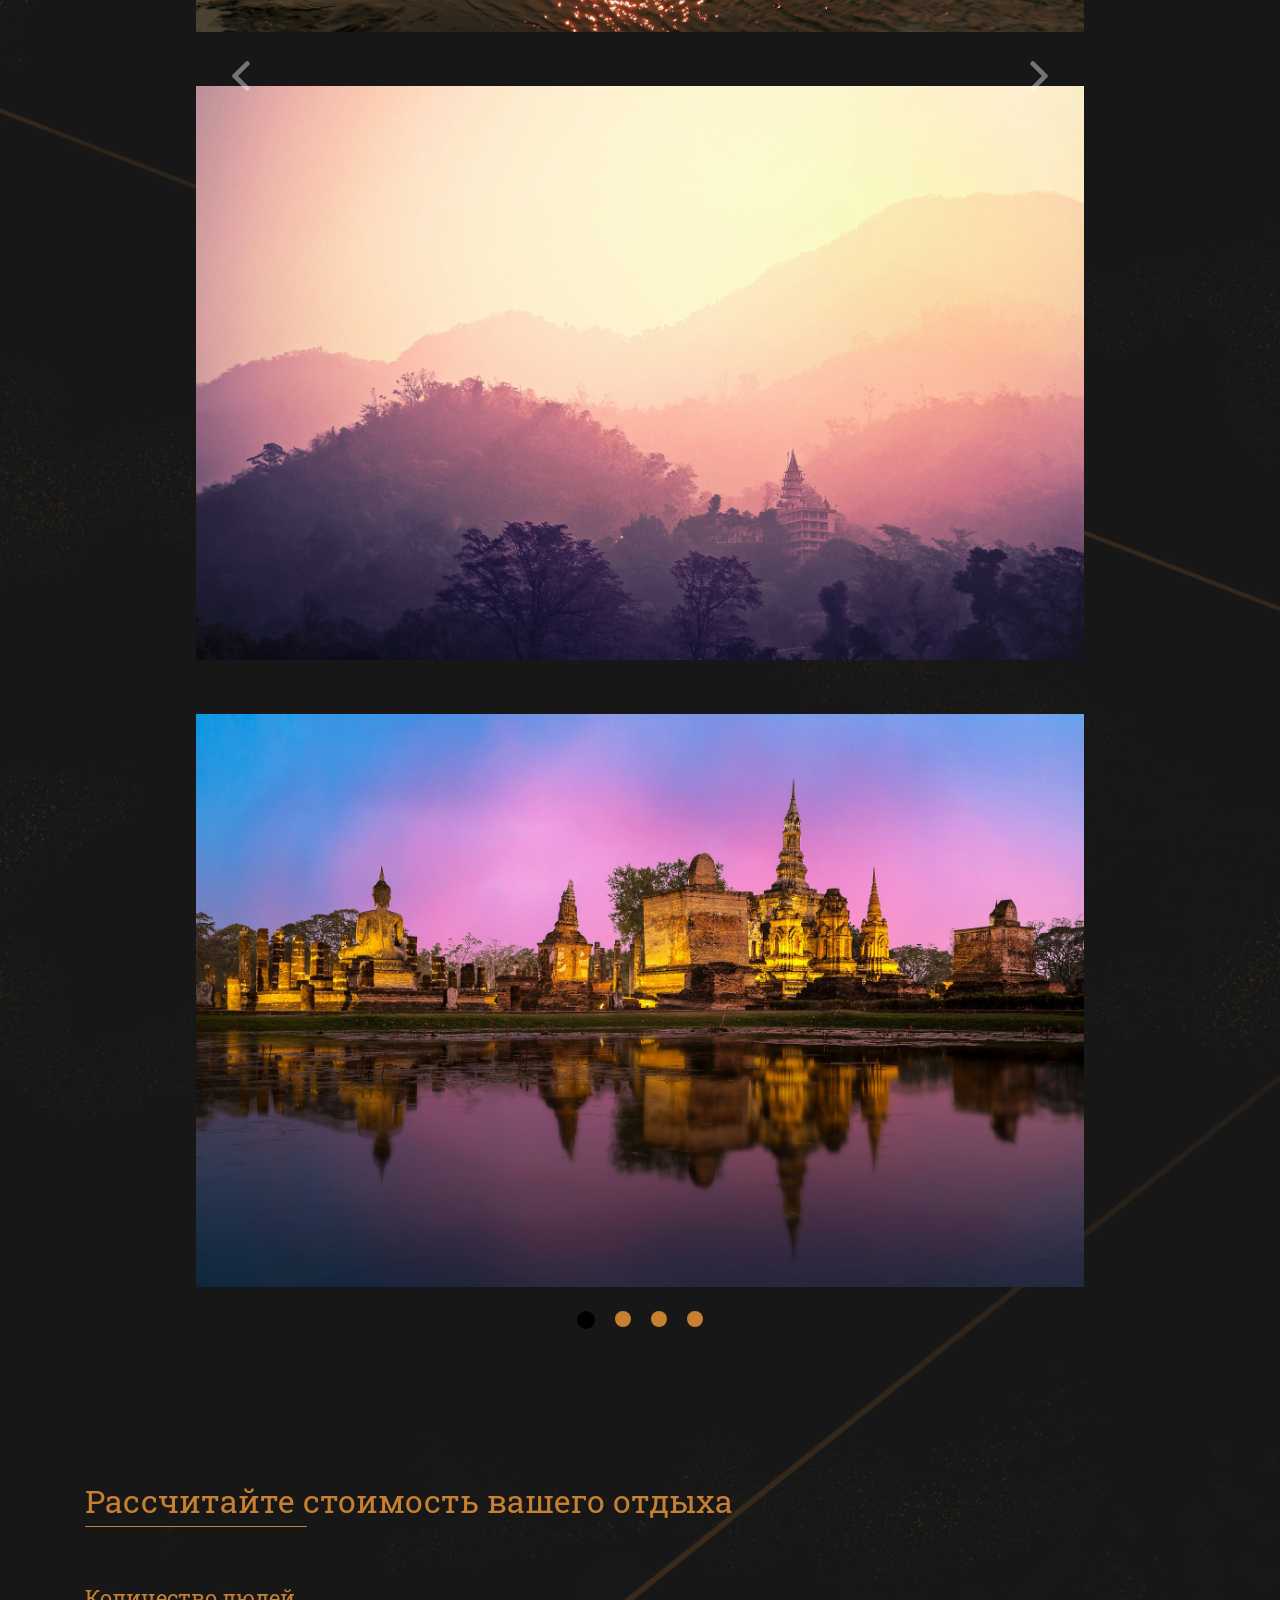
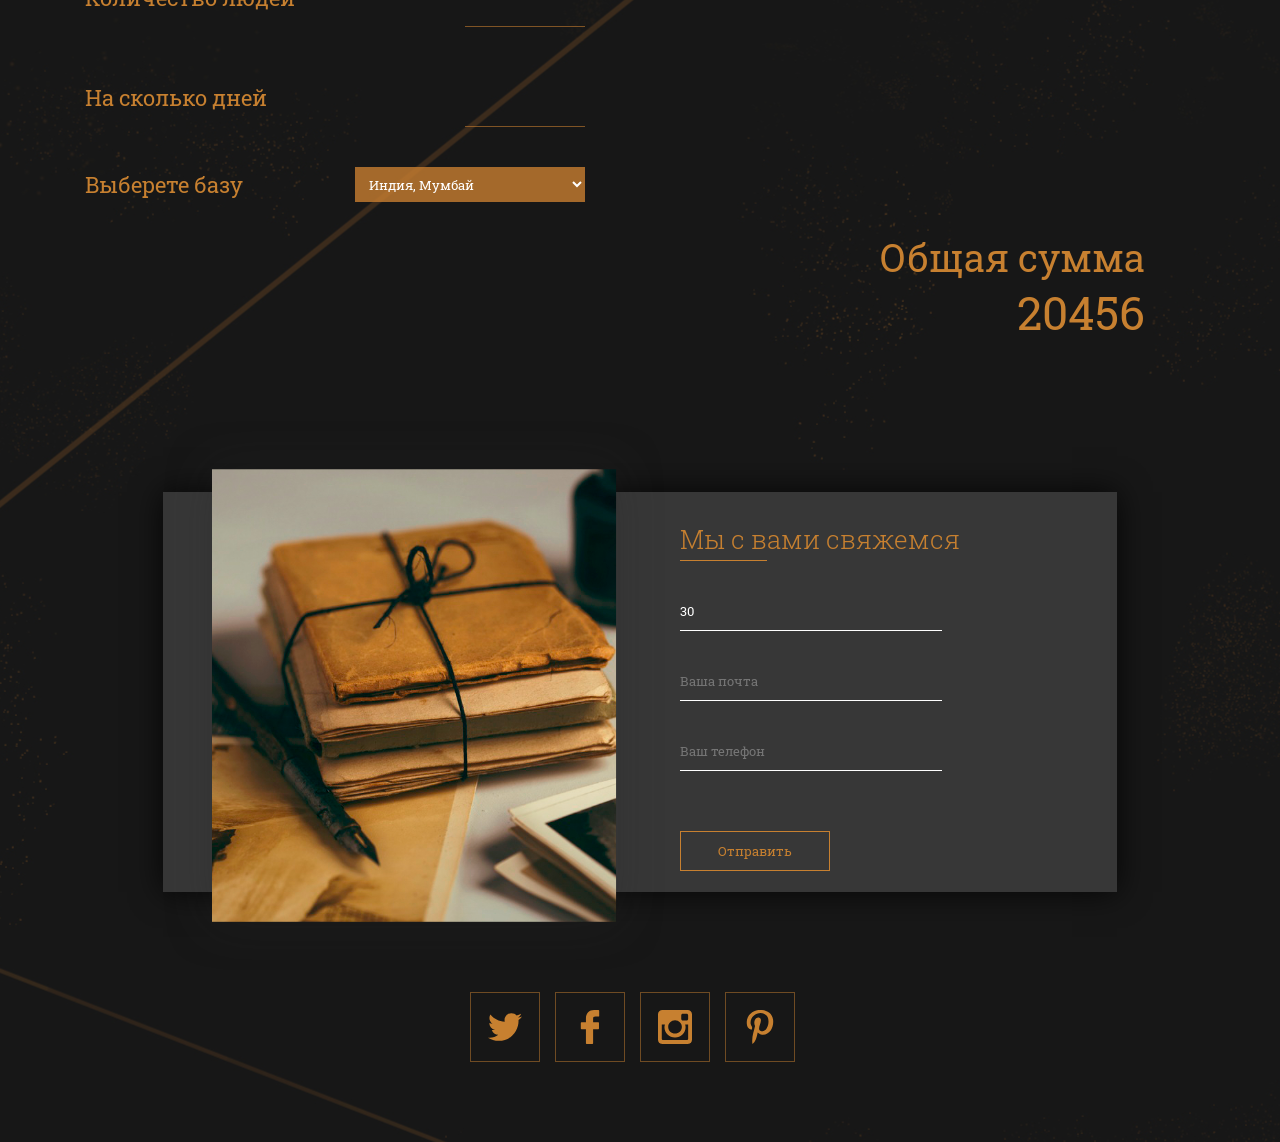
==== commit 07a173e4: "project1 modal" ====
--- a/js-start/project1/index.html
+++ b/js-start/project1/index.html
@@ -174,6 +174,7 @@
 						Мы с вами свяжемся
 					</div>
 					<form id="form">
+						<input hidden id="age" value="30">
 						<input required type="email" placeholder="Ваша почта">
 						<input required type="tel" placeholder="Ваш телефон">
 						<button type="submit">Отправить</button>
@@ -232,5 +233,7 @@
 	</div>
 	<script src="js/tab.js"></script>
 	<script src="js/timer.js"></script>
+	<script src="js/modal.js"></script>
+	<script src="js/showUser.js"></script>
 </body>
 </html>
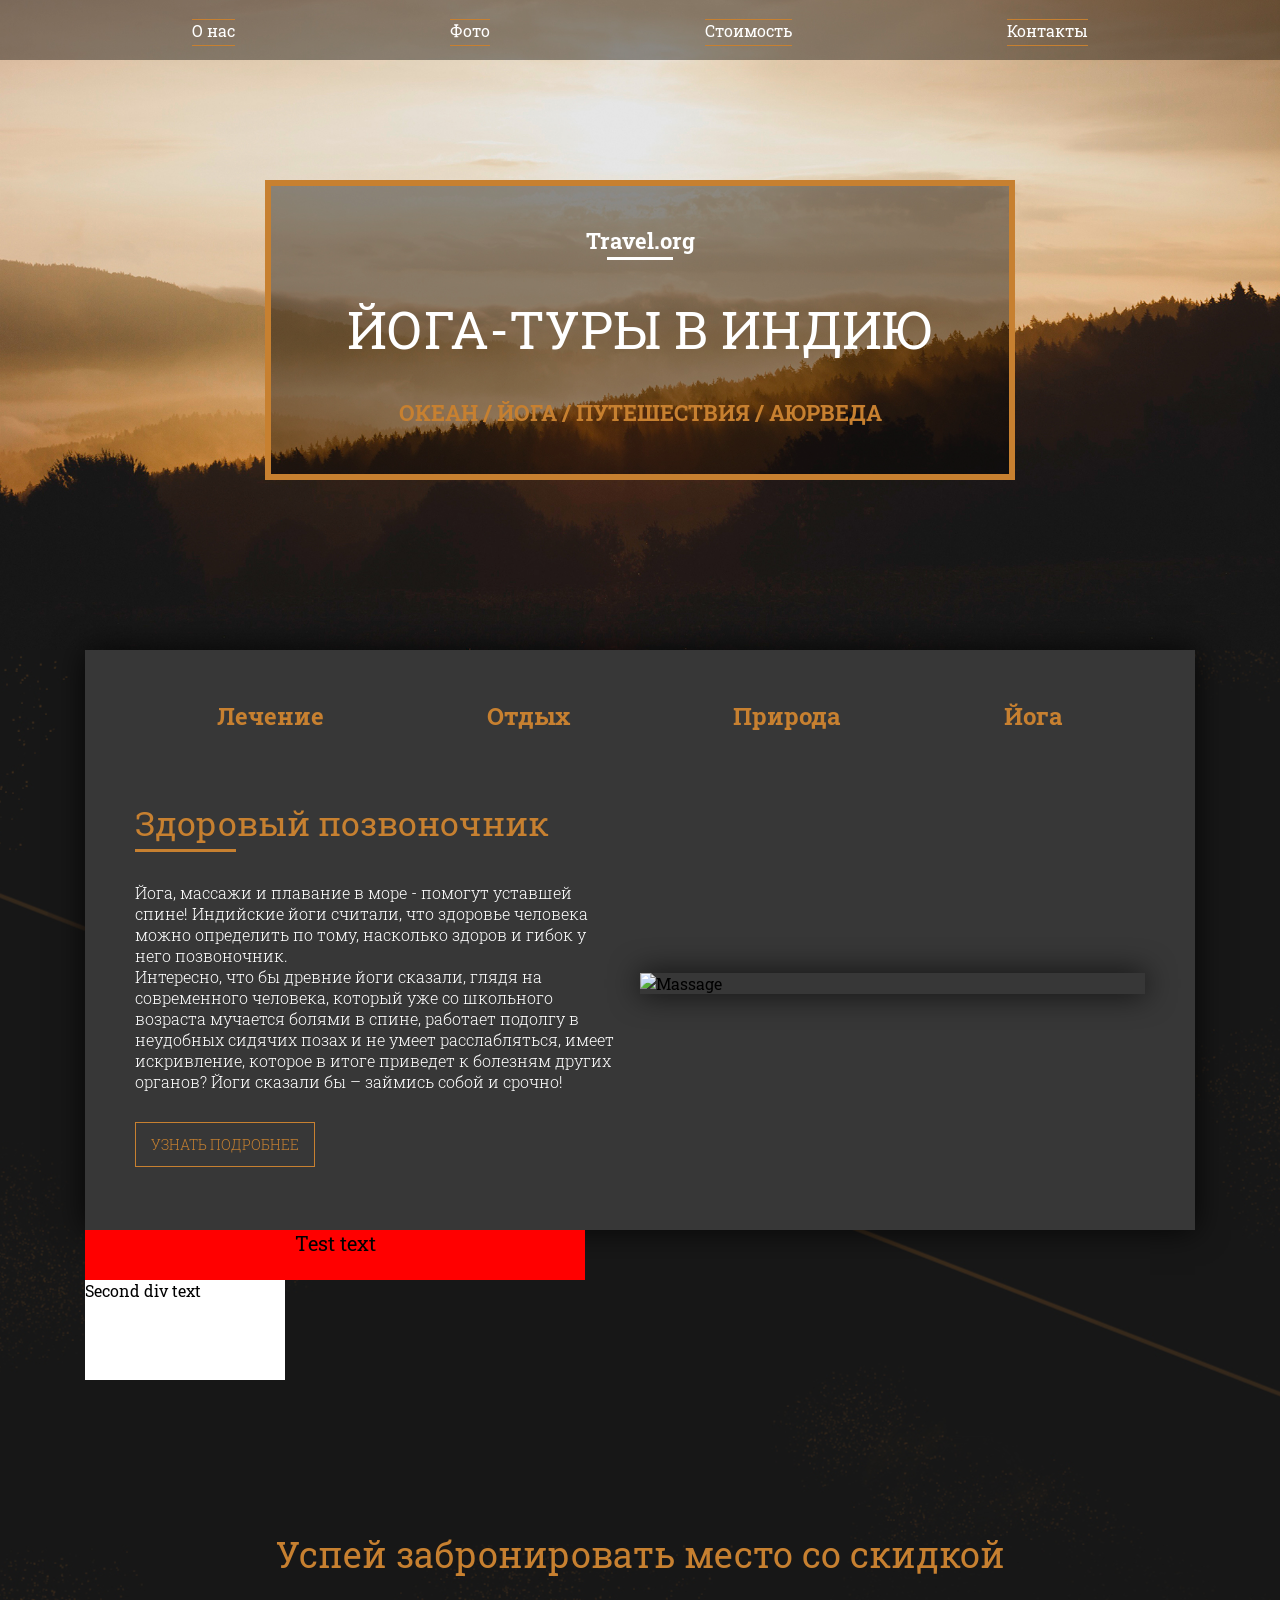
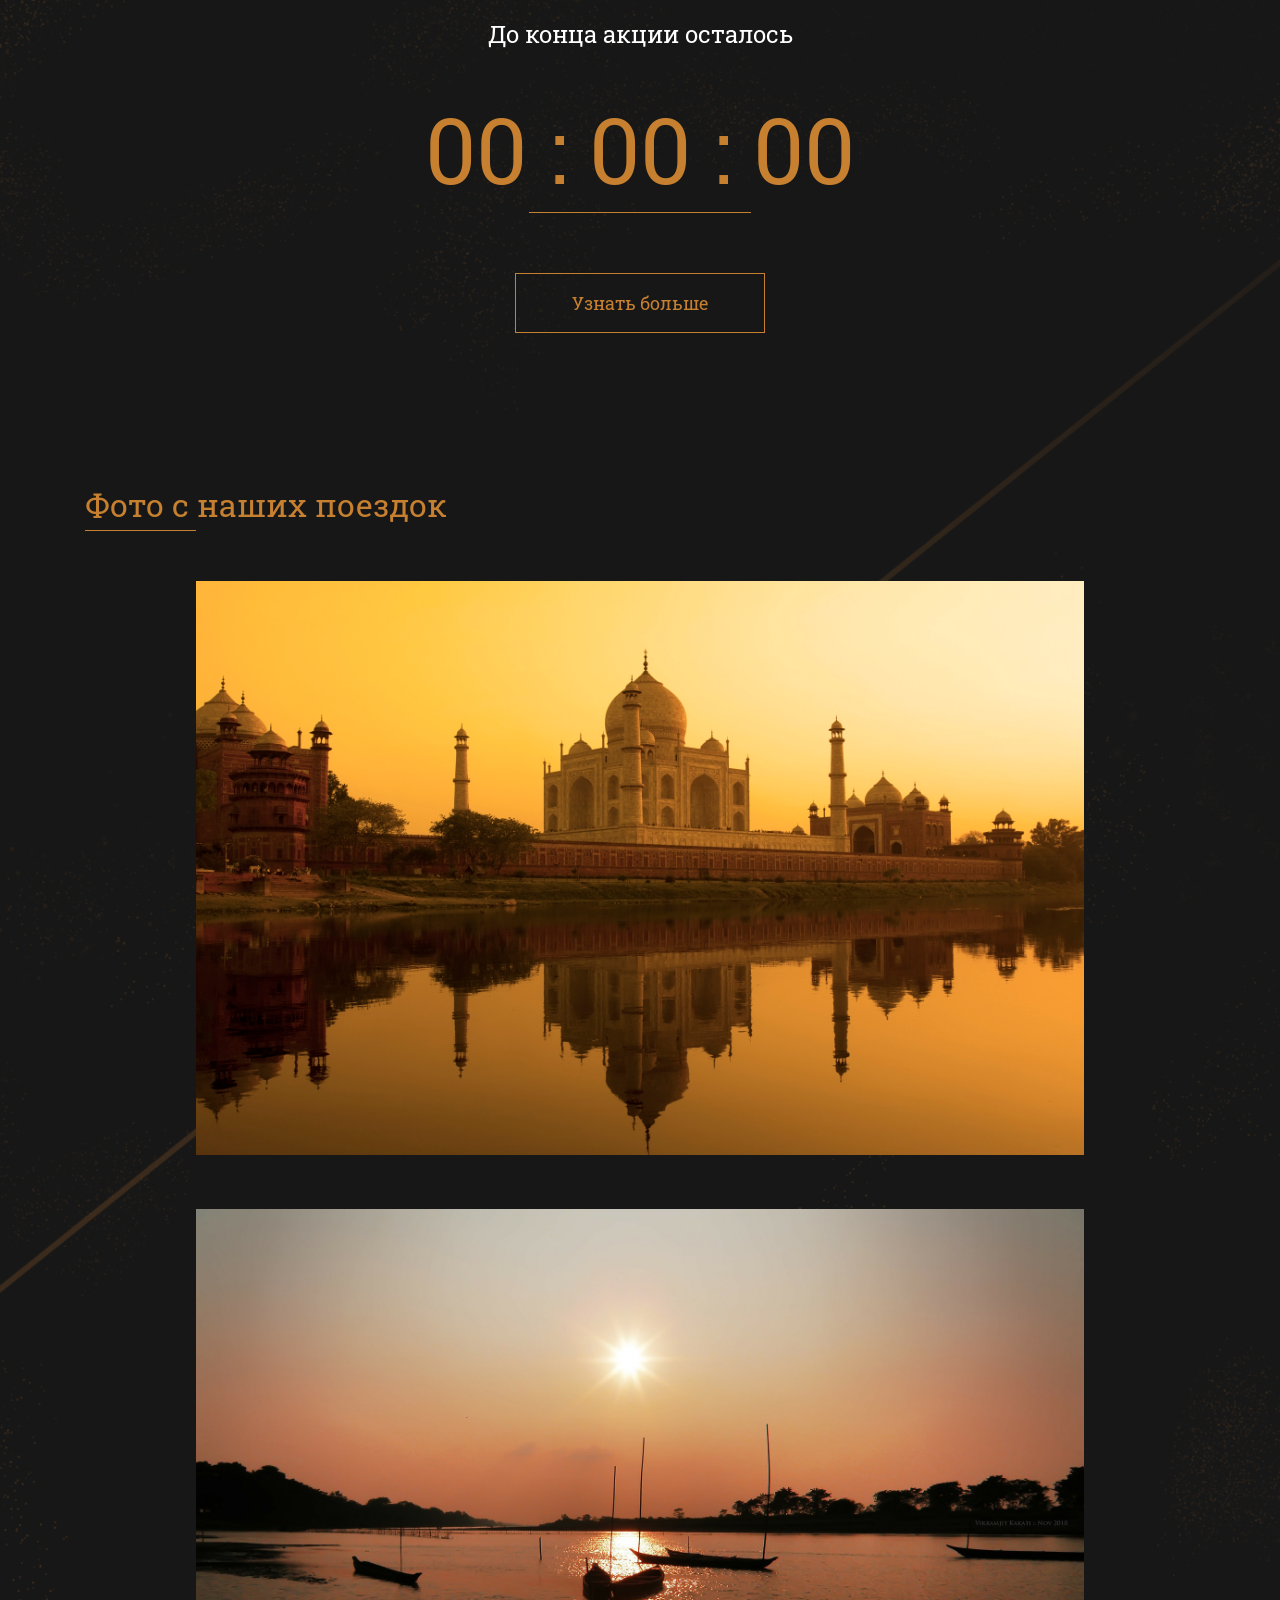
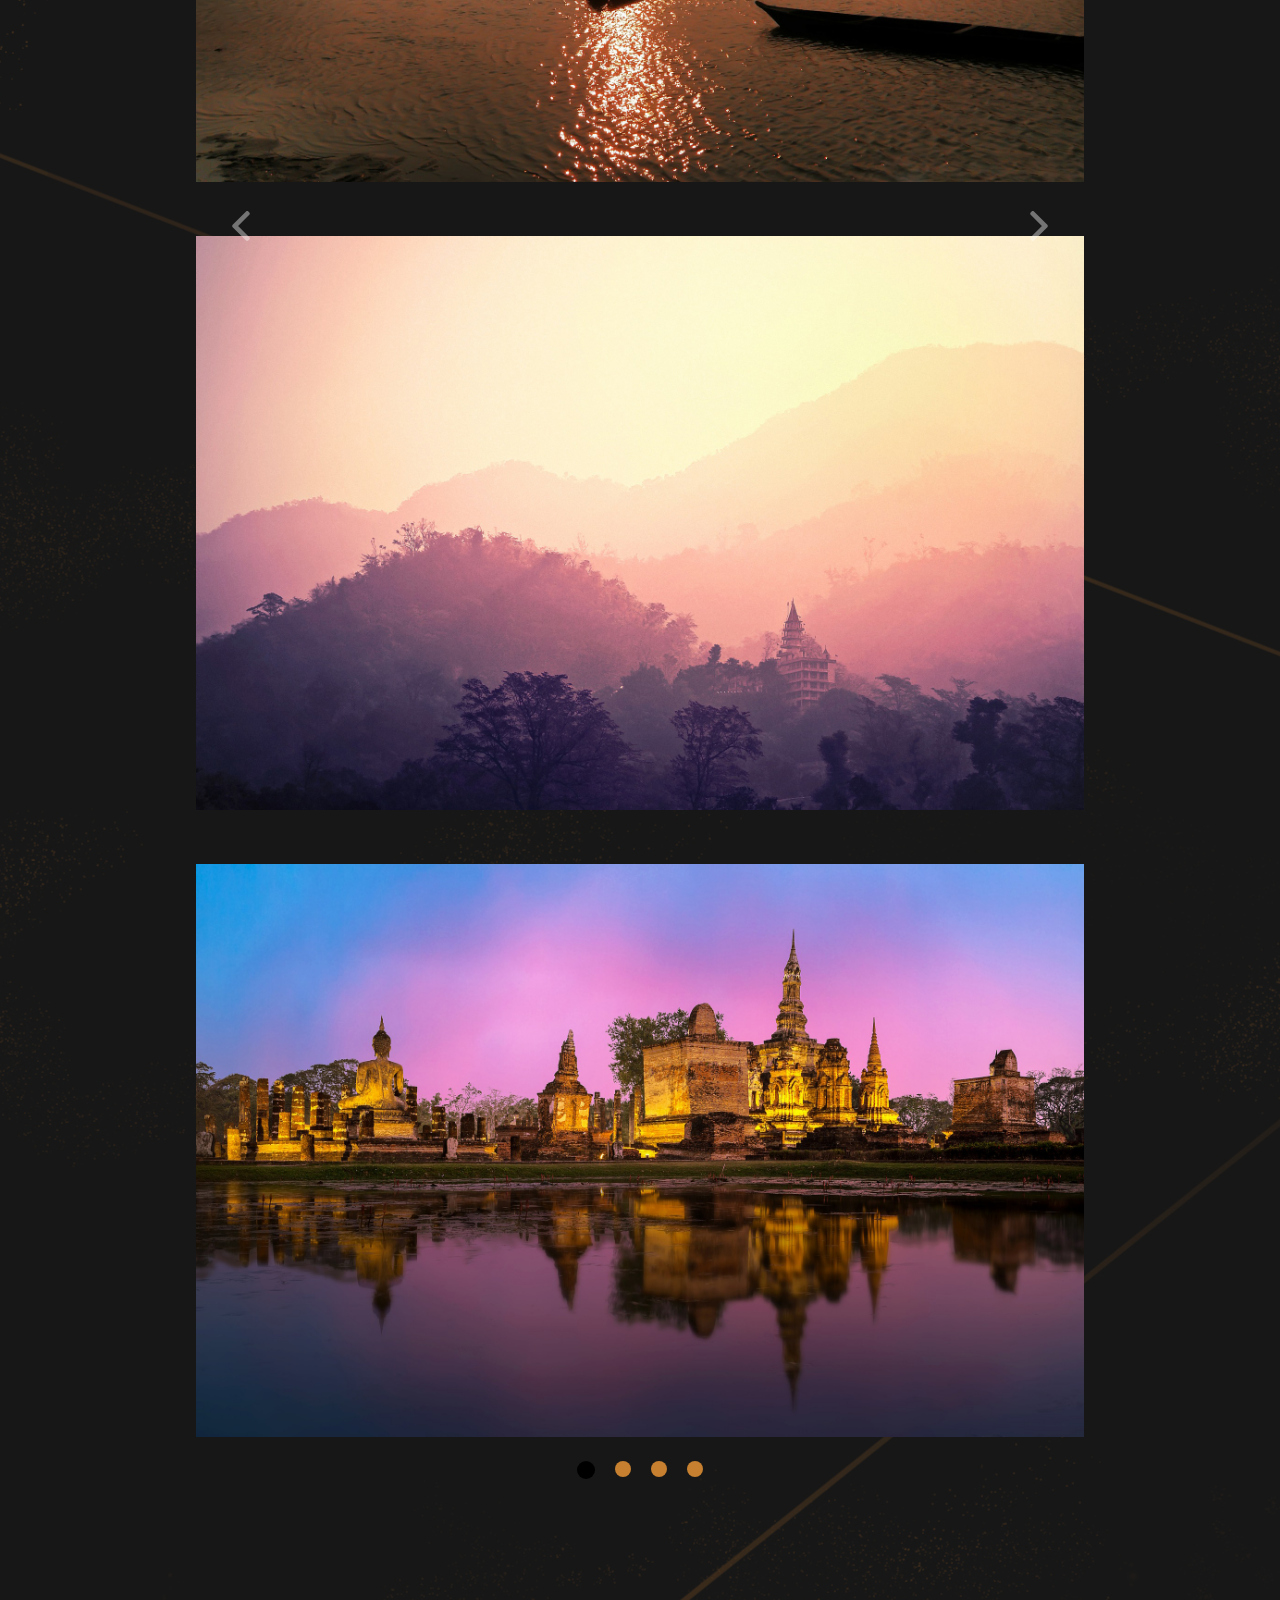
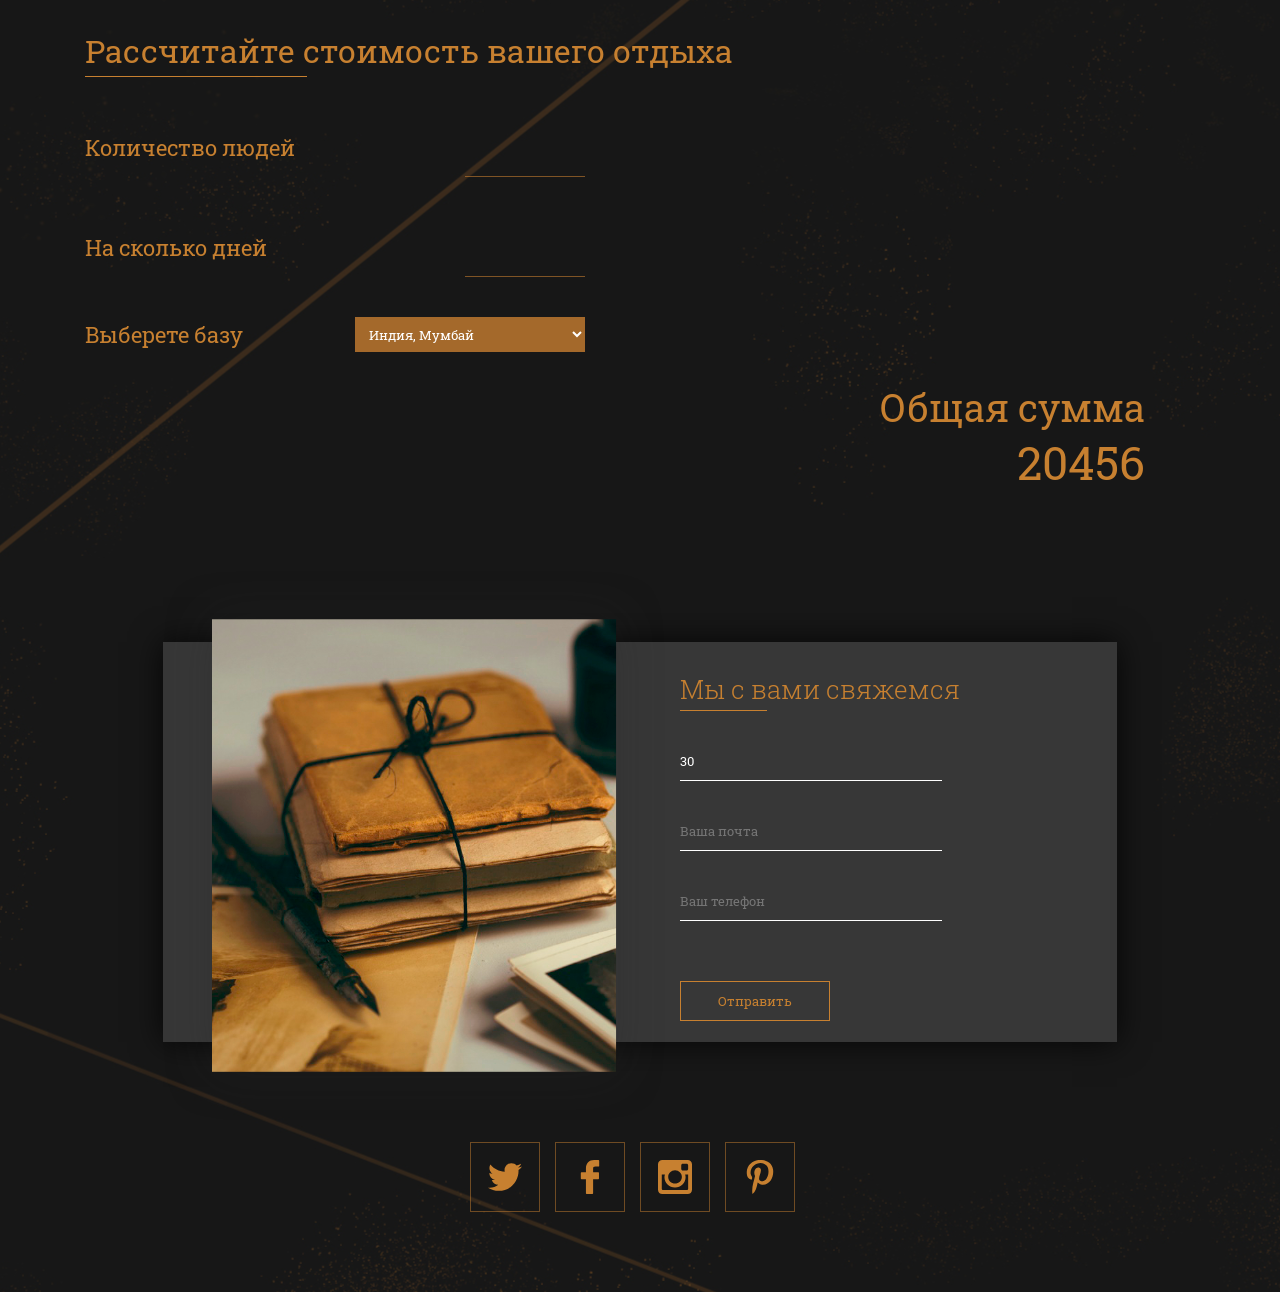
==== commit d2953c0d: "project1 es6" ====
--- a/js-start/project1/index.html
+++ b/js-start/project1/index.html
@@ -99,6 +99,9 @@
 					</div>
 				</div>
 			</div>
+			<div id="forNewDiv">
+				
+			</div>
 			<div class="timer">
 				<div class="timer-title">Успей забронировать место со скидкой</div>
 				<div class="timer-action">
@@ -181,6 +184,7 @@
 					</form>
 				</div>
 			</div>
+		
 		</div>
 		<footer>
 			<div class="container">
@@ -235,5 +239,6 @@
 	<script src="js/timer.js"></script>
 	<script src="js/modal.js"></script>
 	<script src="js/showUser.js"></script>
+	<script src="js/es6.js"></script>
 </body>
 </html>
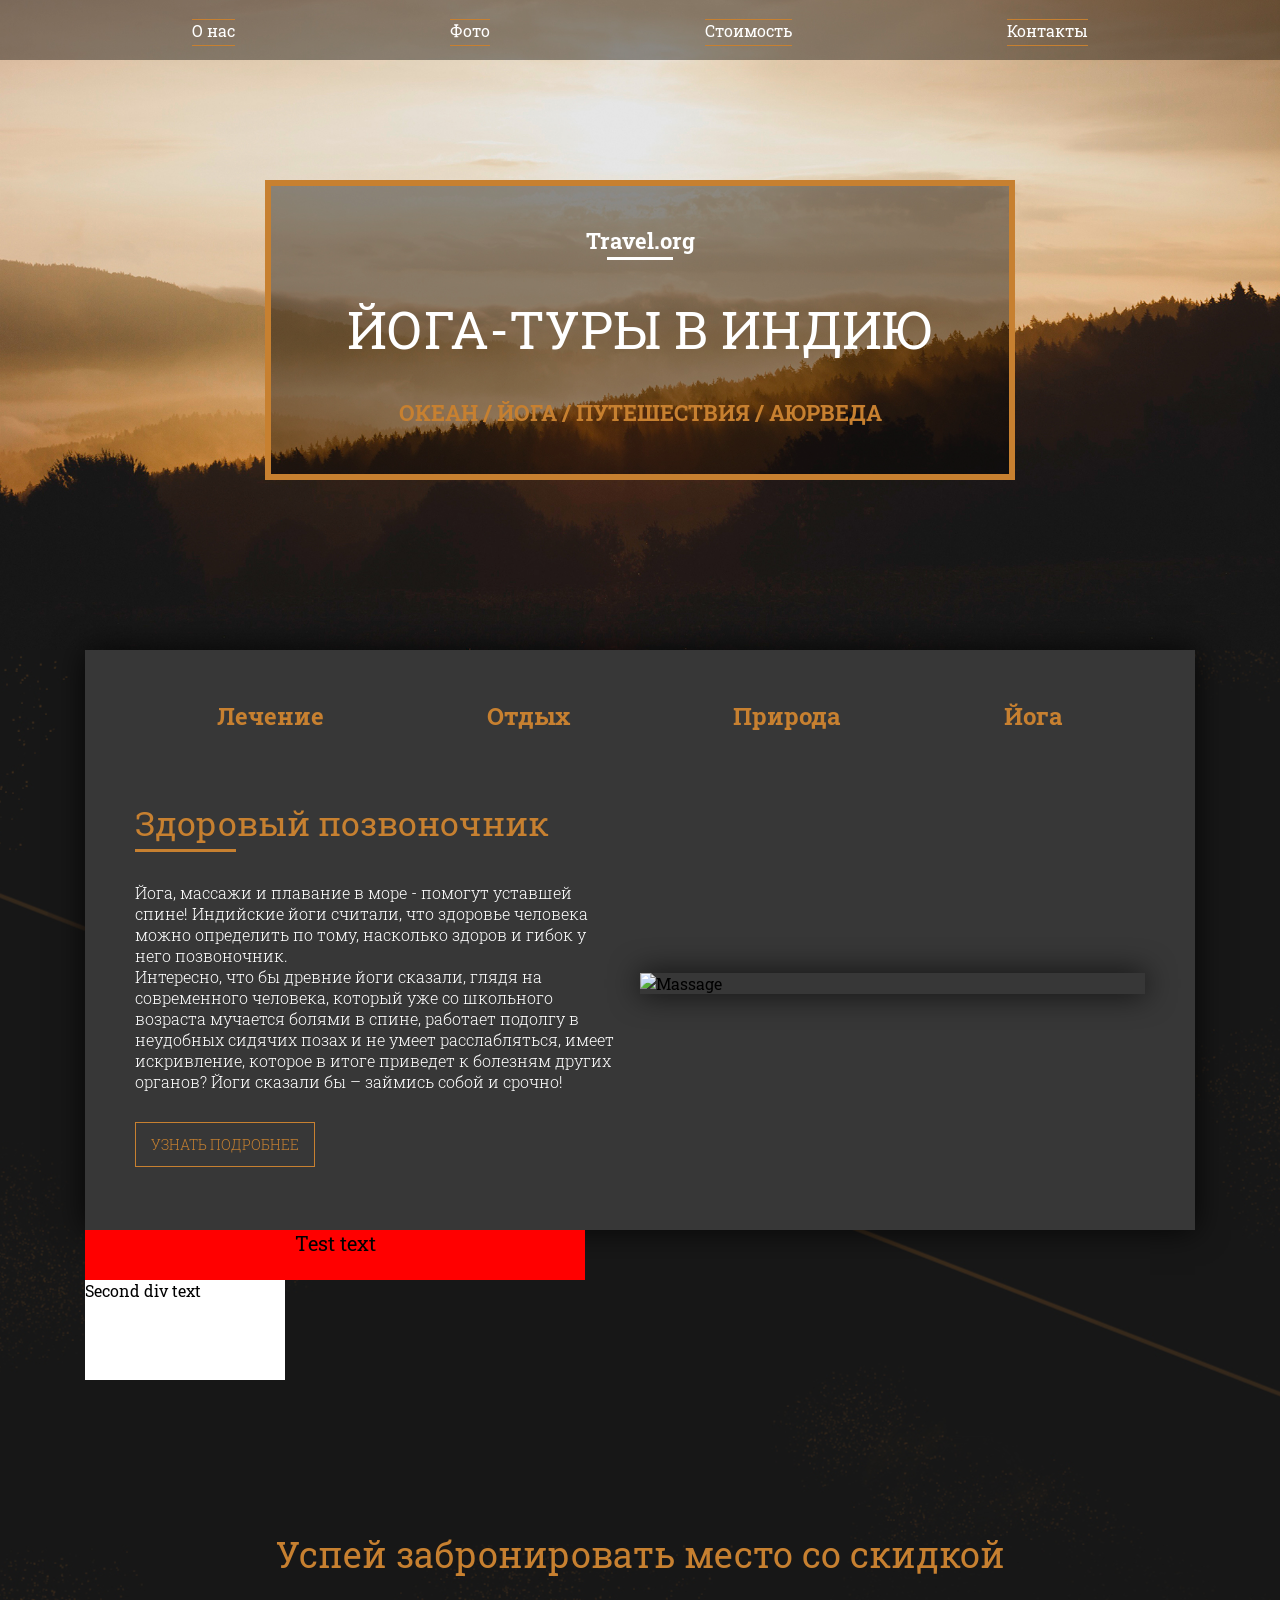
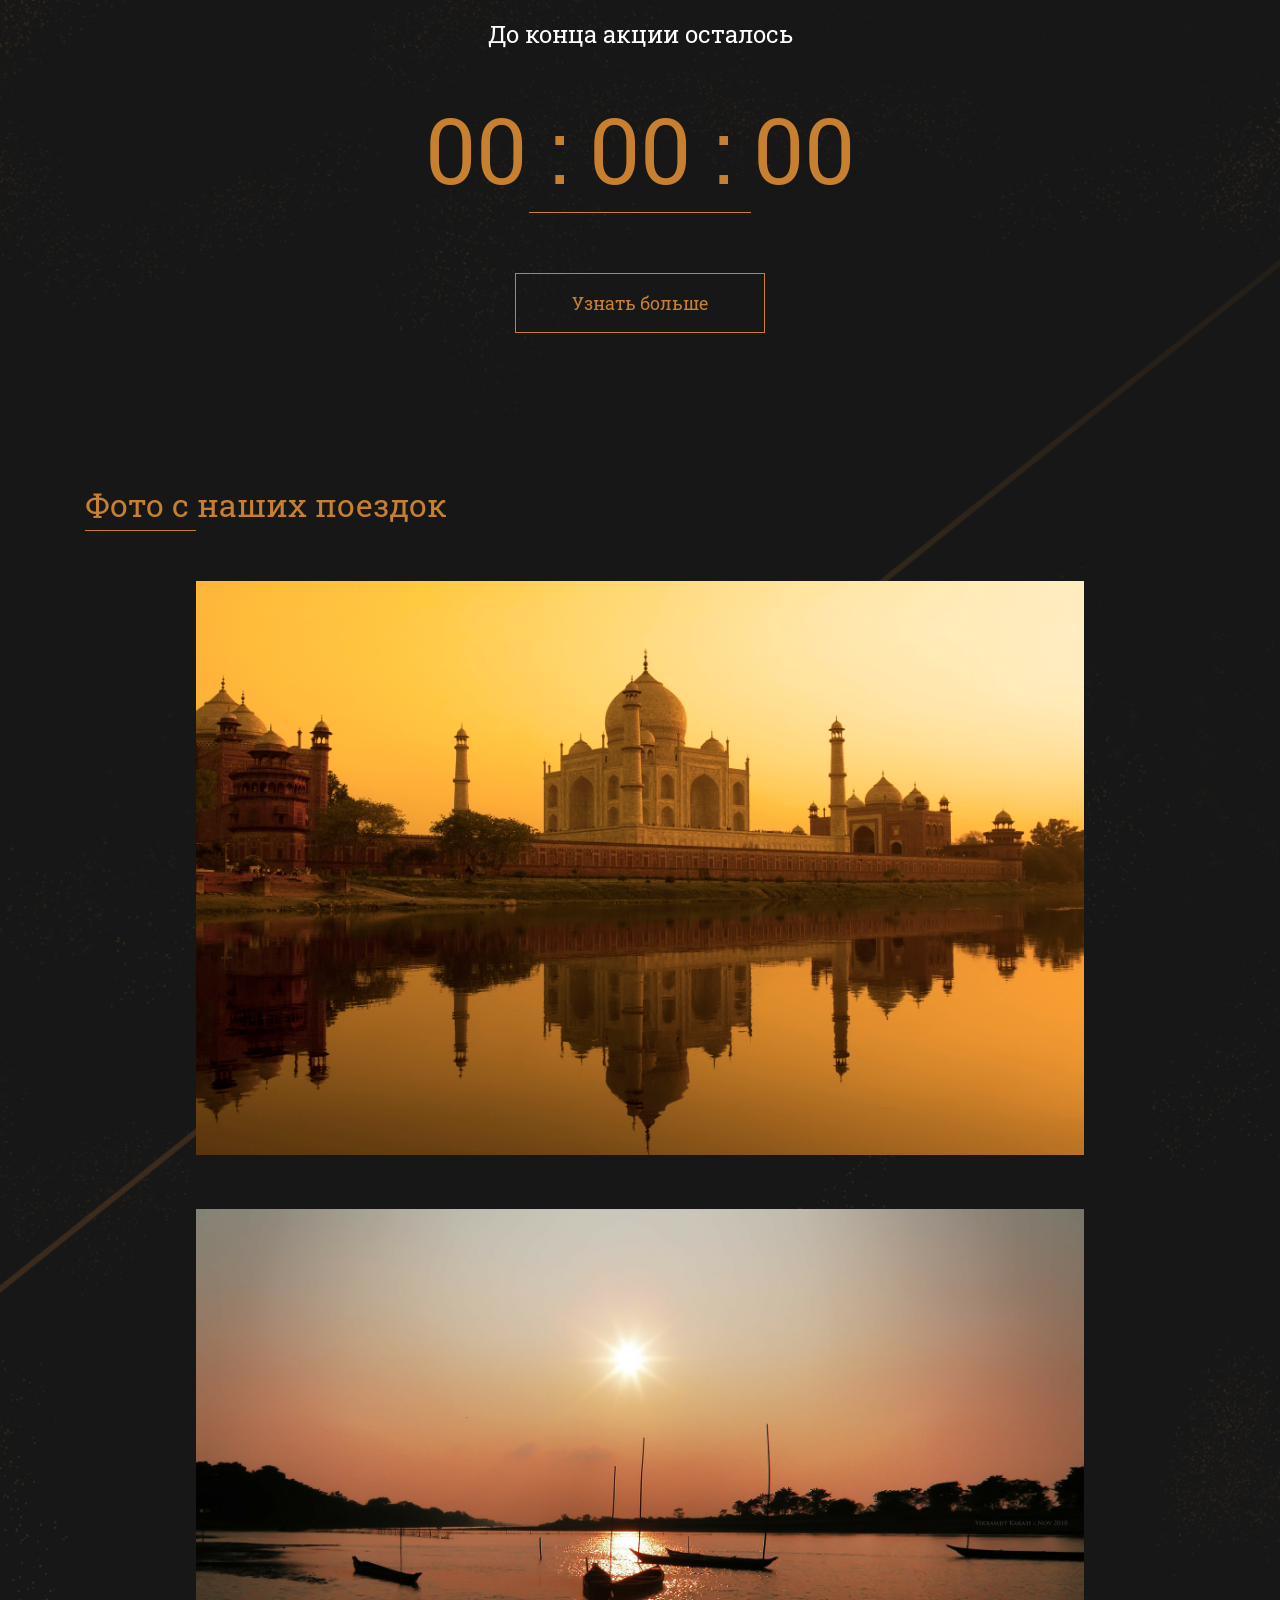
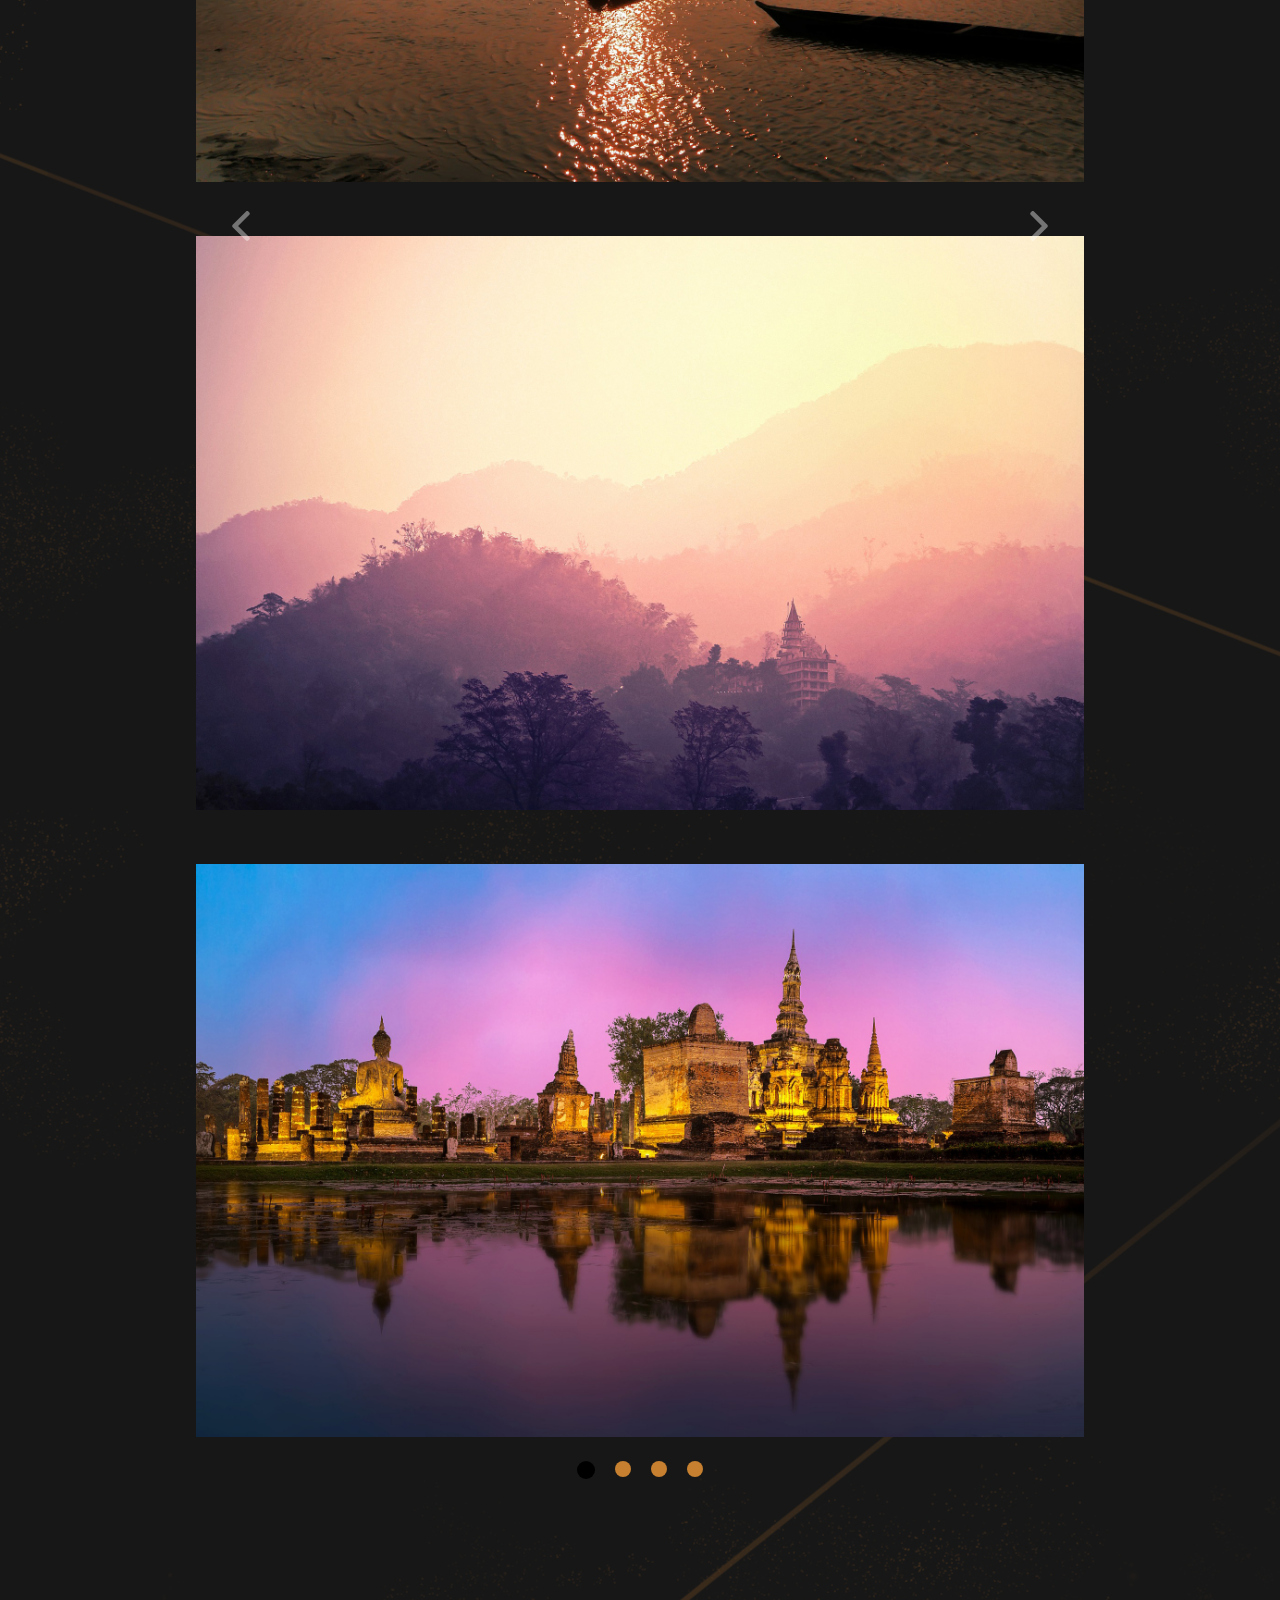
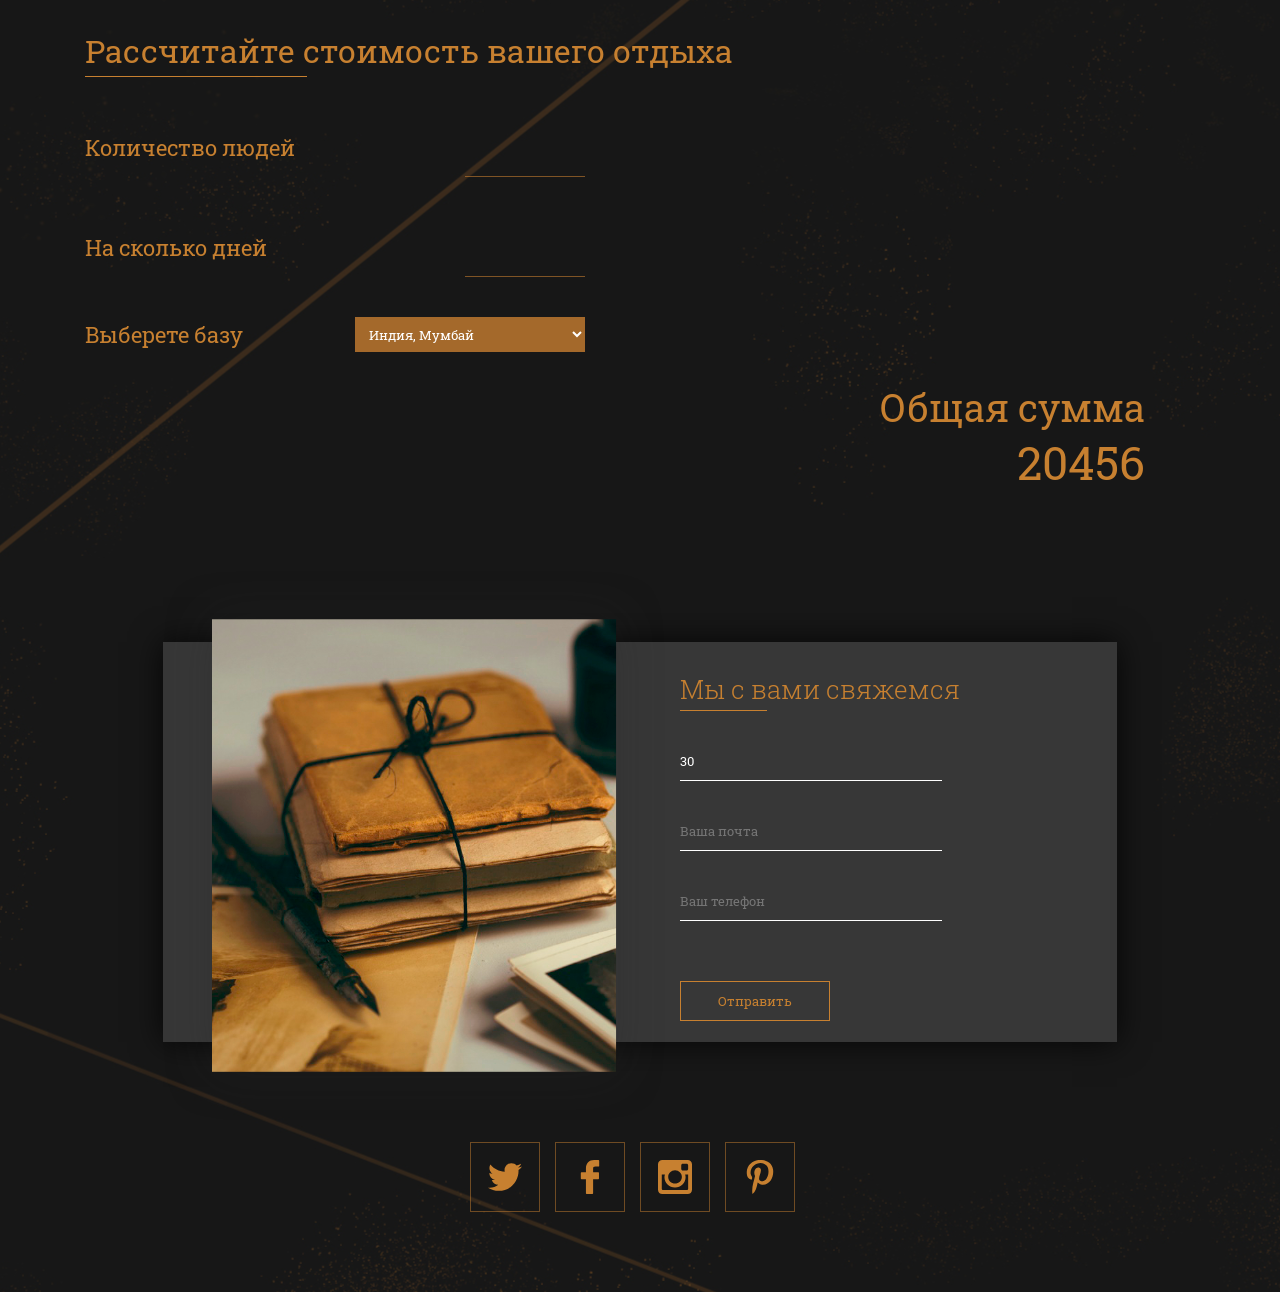
==== commit 2faf4da5: "project1 XMLHttpRequest" ====
--- a/js-start/project1/index.html
+++ b/js-start/project1/index.html
@@ -240,5 +240,6 @@
 	<script src="js/modal.js"></script>
 	<script src="js/showUser.js"></script>
 	<script src="js/es6.js"></script>
+	<script src="js/form.js" ></script>
 </body>
 </html>
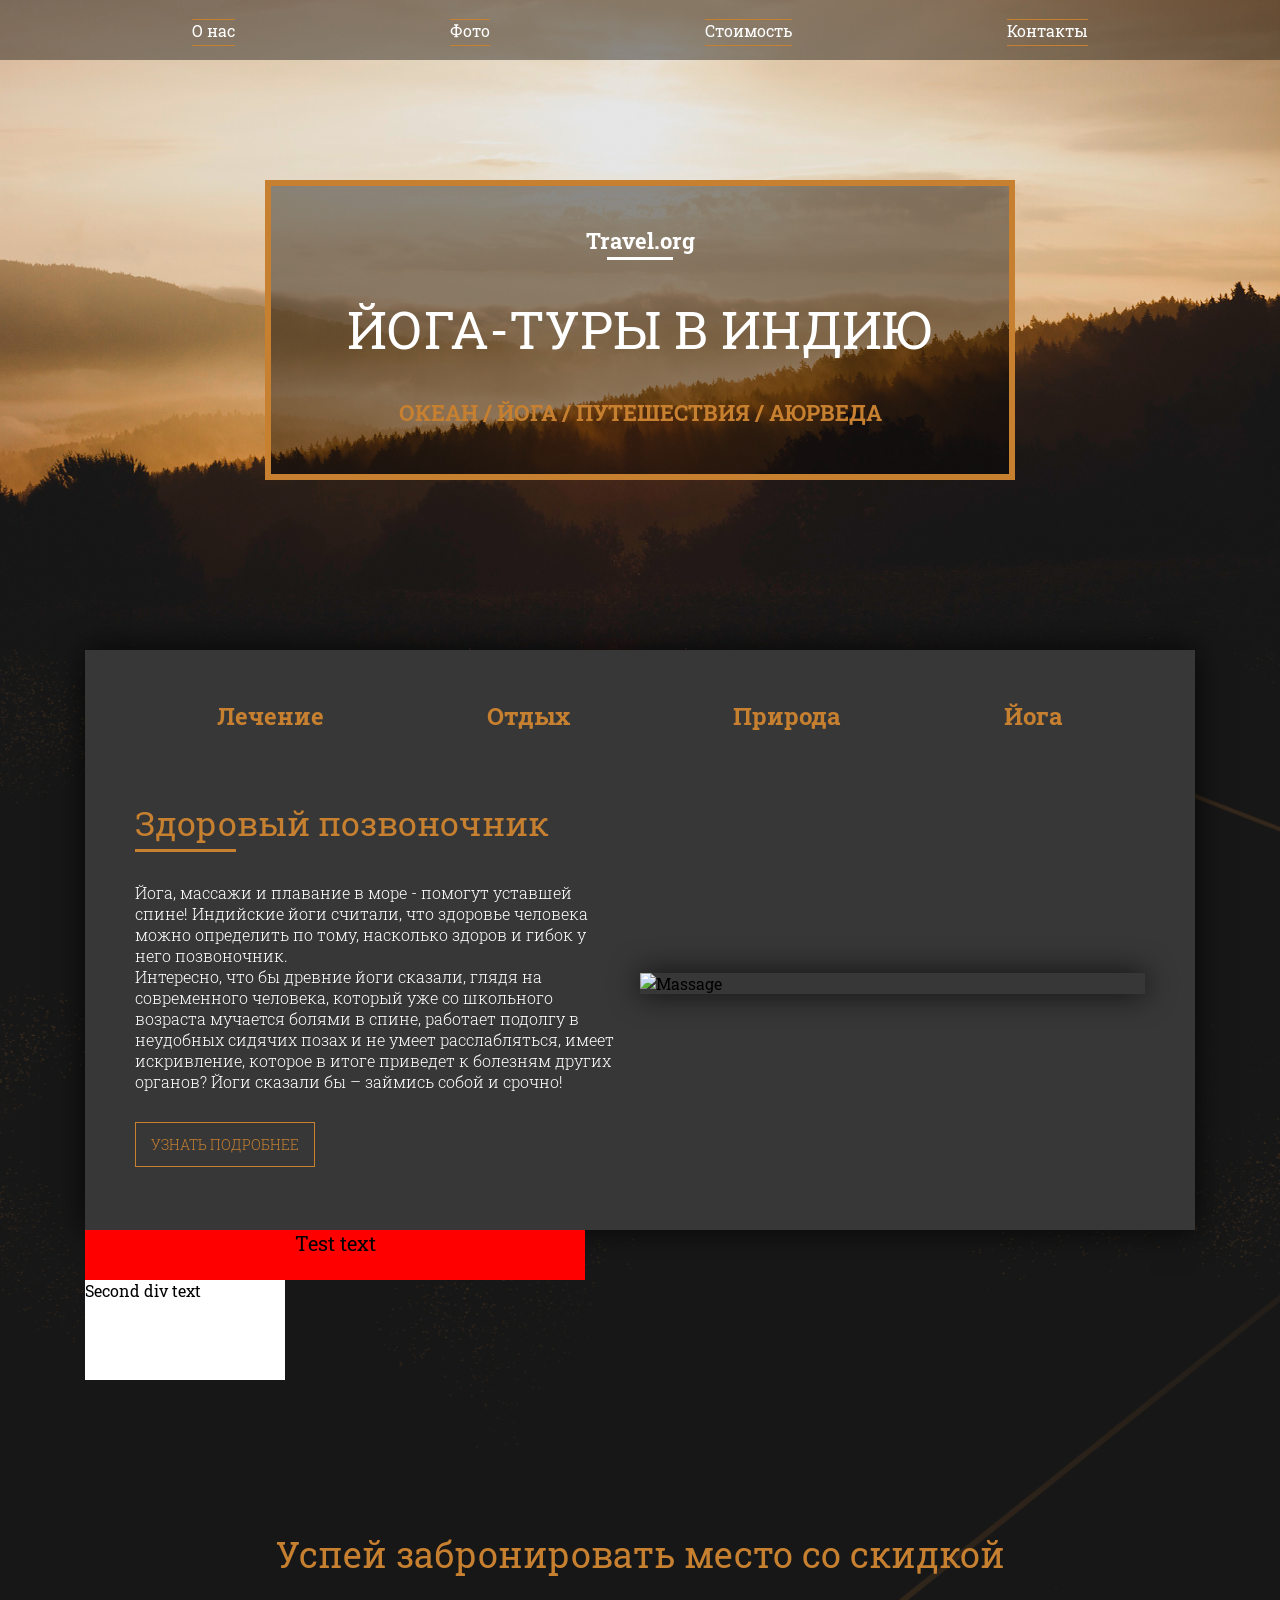
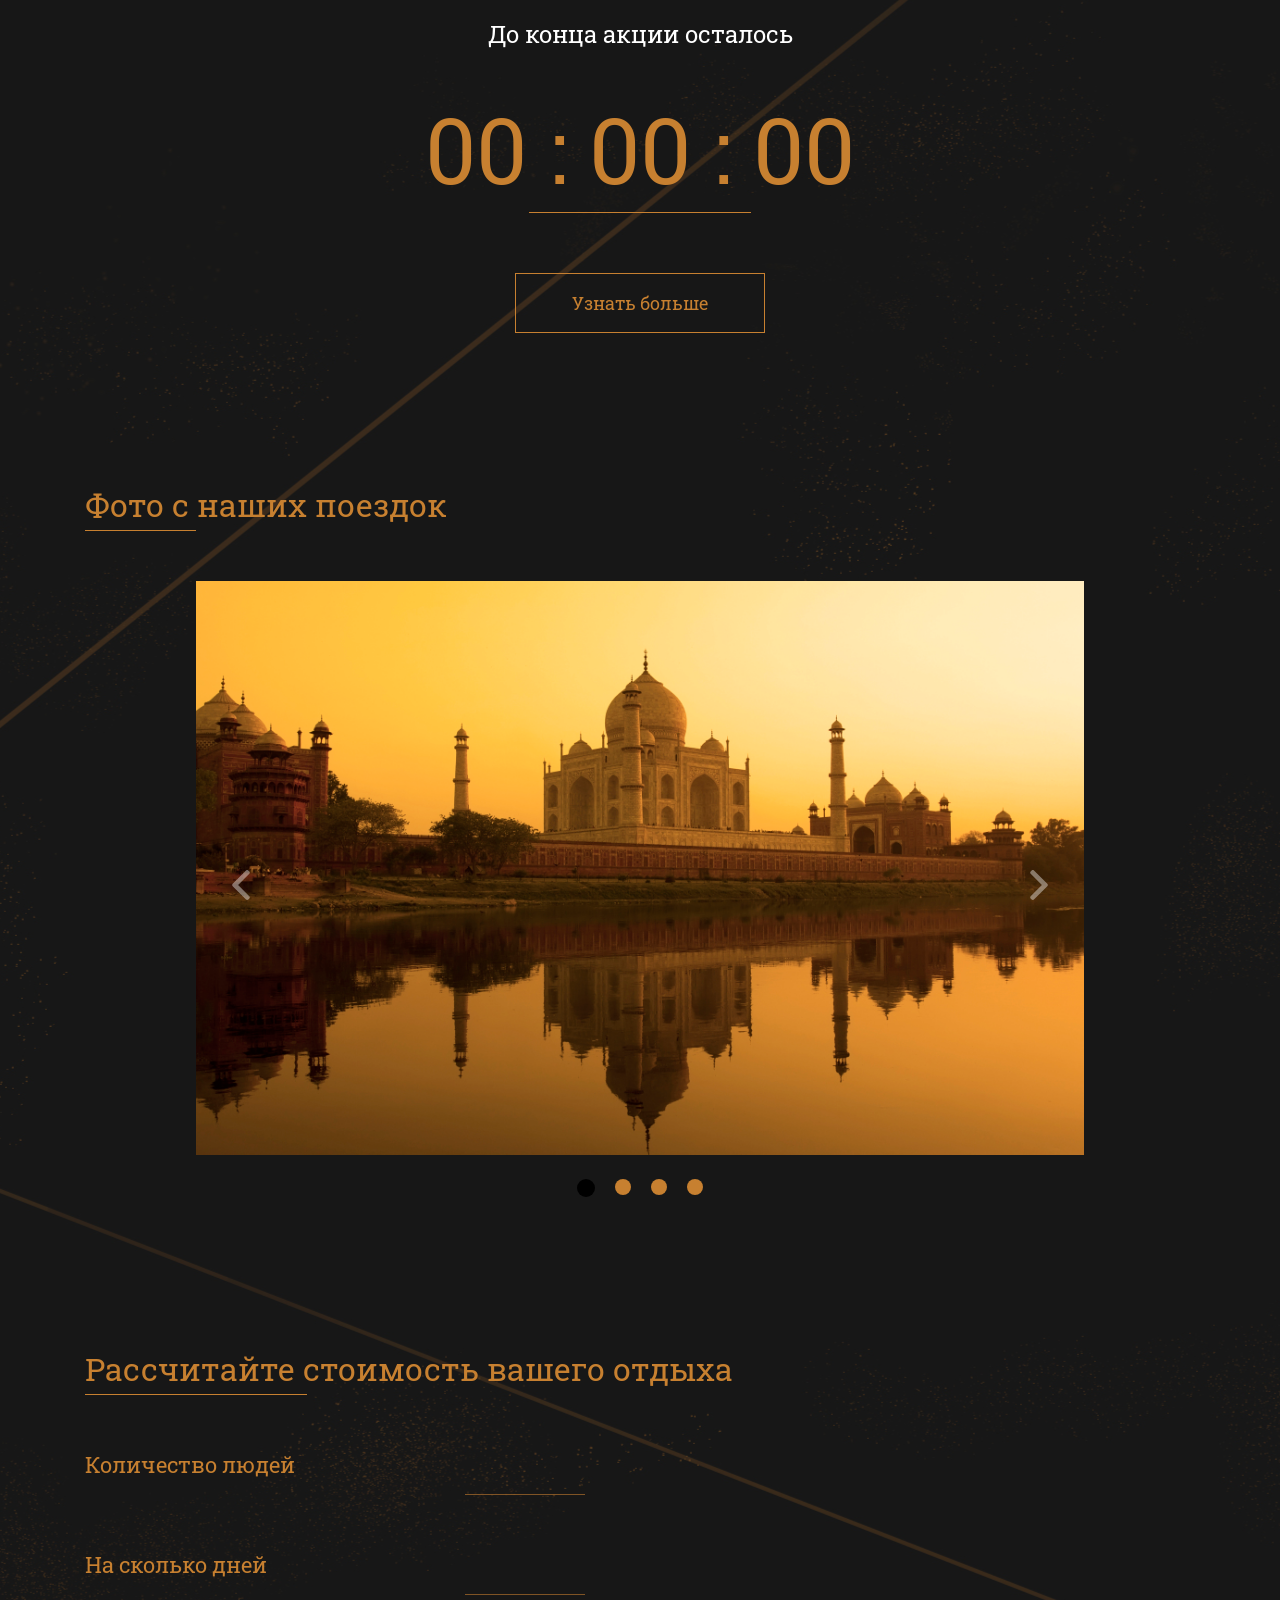
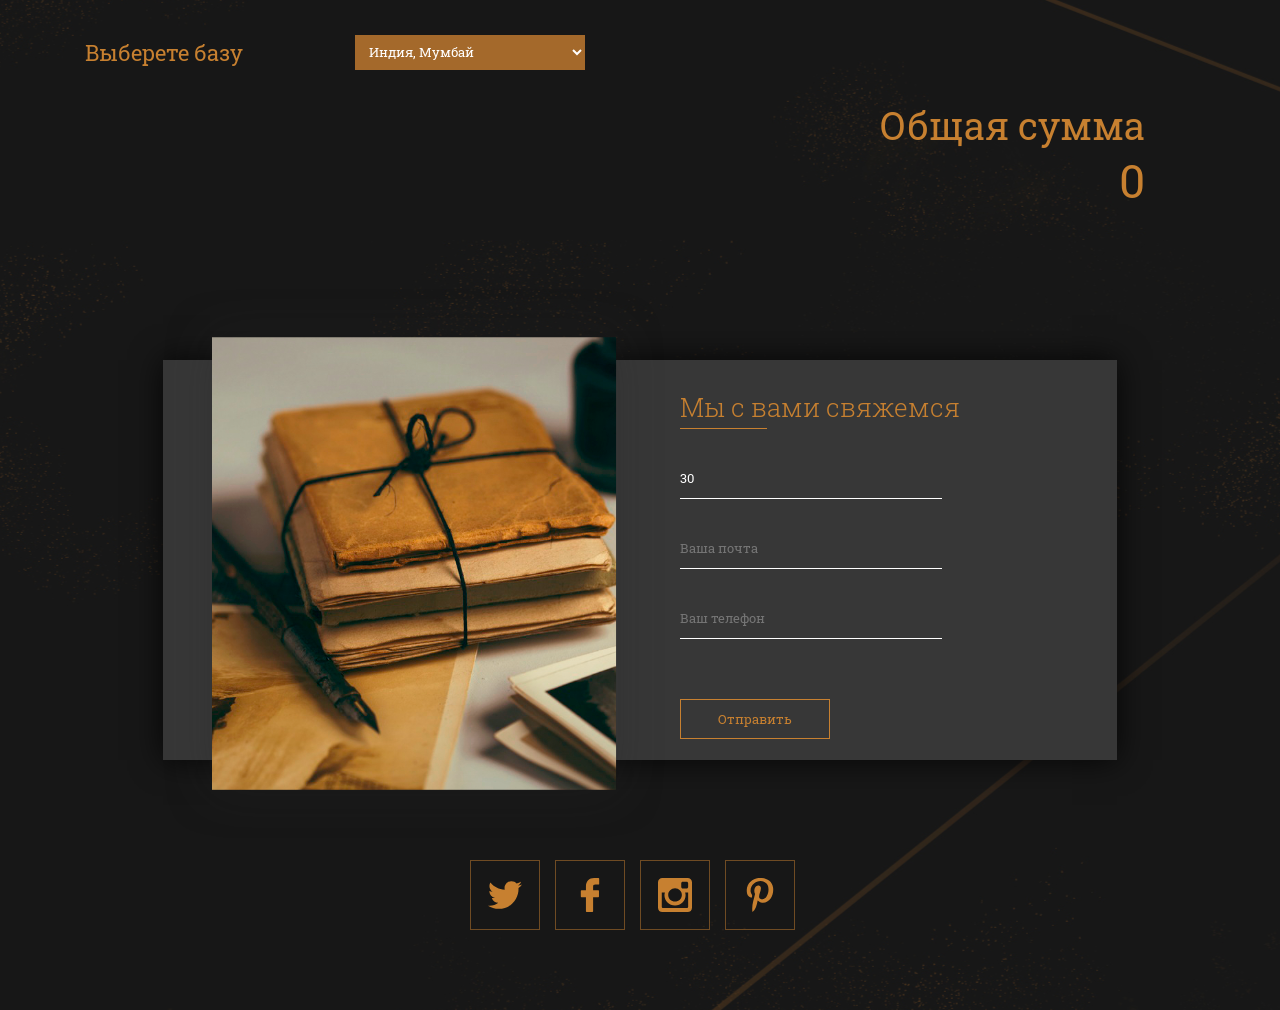
==== commit 64ca50fe: "project1 slider + calc" ====
--- a/js-start/project1/index.html
+++ b/js-start/project1/index.html
@@ -241,5 +241,7 @@
 	<script src="js/showUser.js"></script>
 	<script src="js/es6.js"></script>
 	<script src="js/form.js" ></script>
+	<script src="js/slider.js" ></script>
+	<script src="js/calc.js" ></script>
 </body>
 </html>
